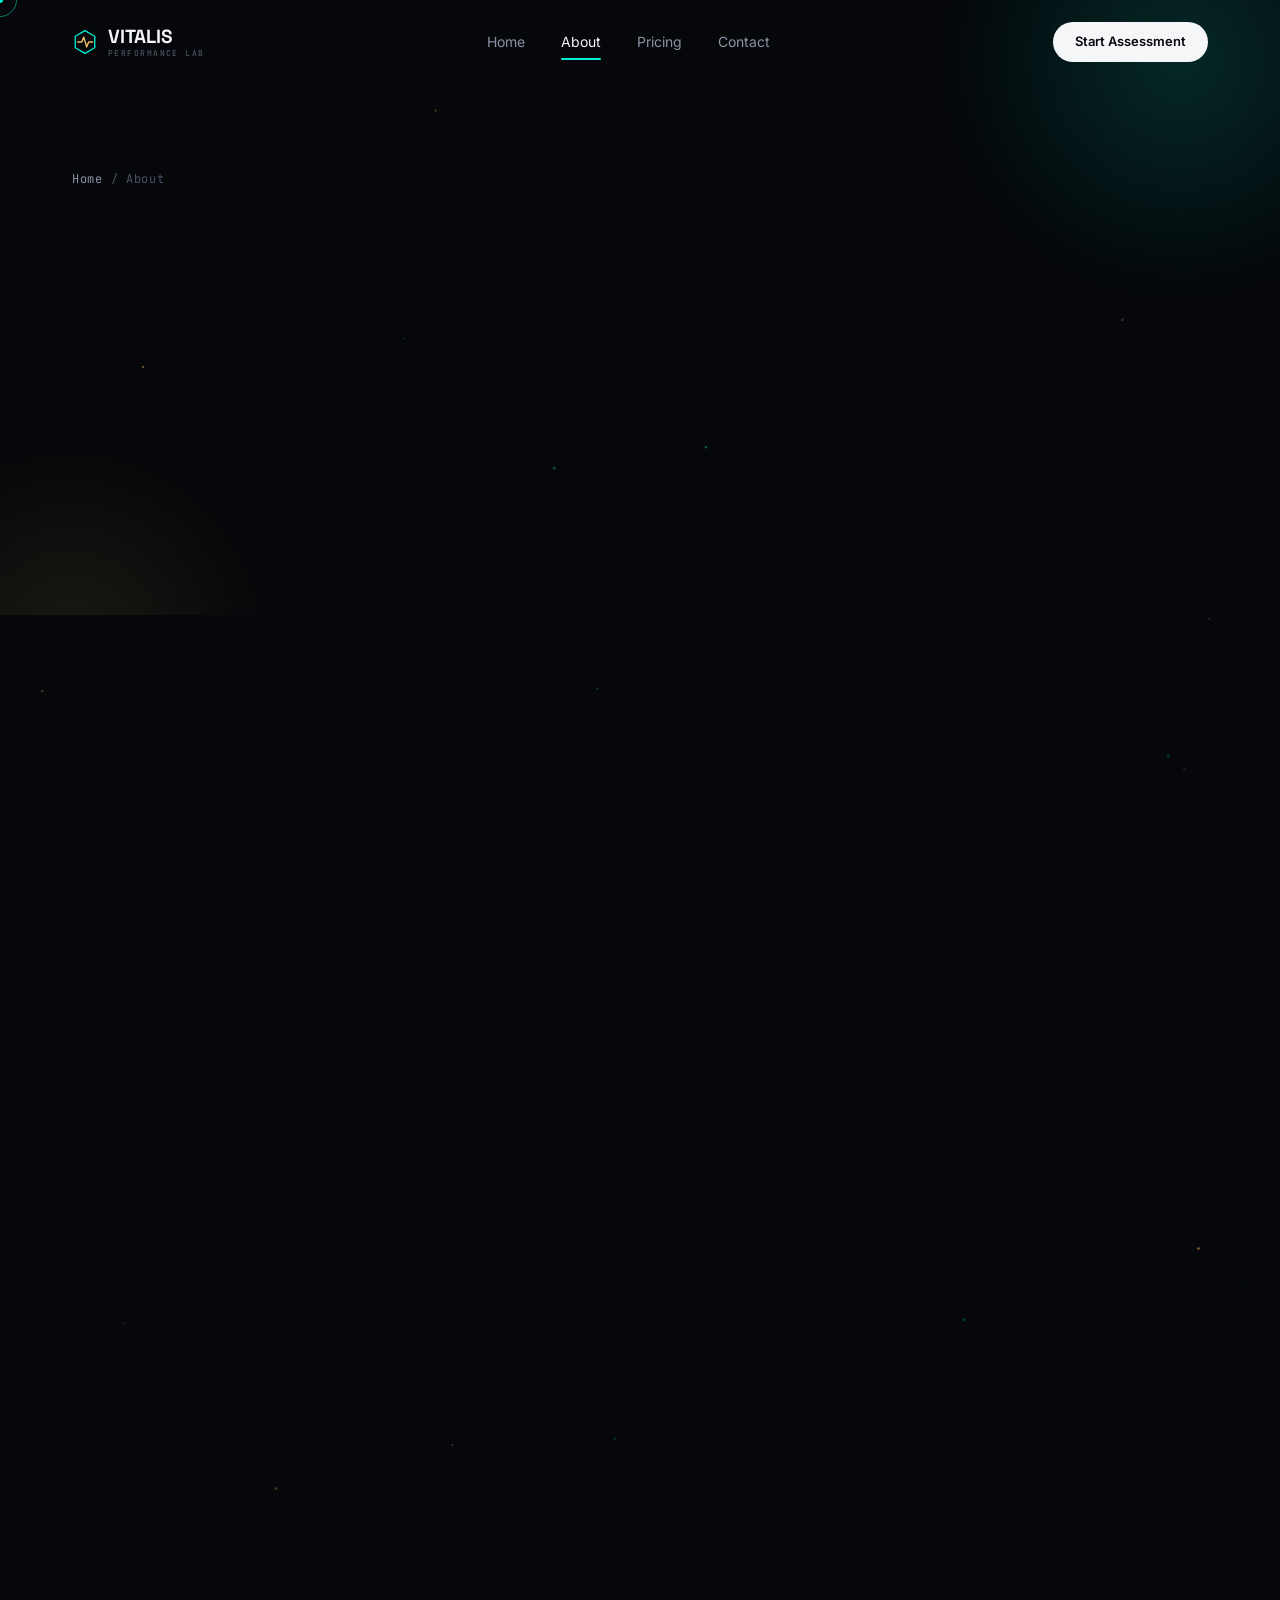
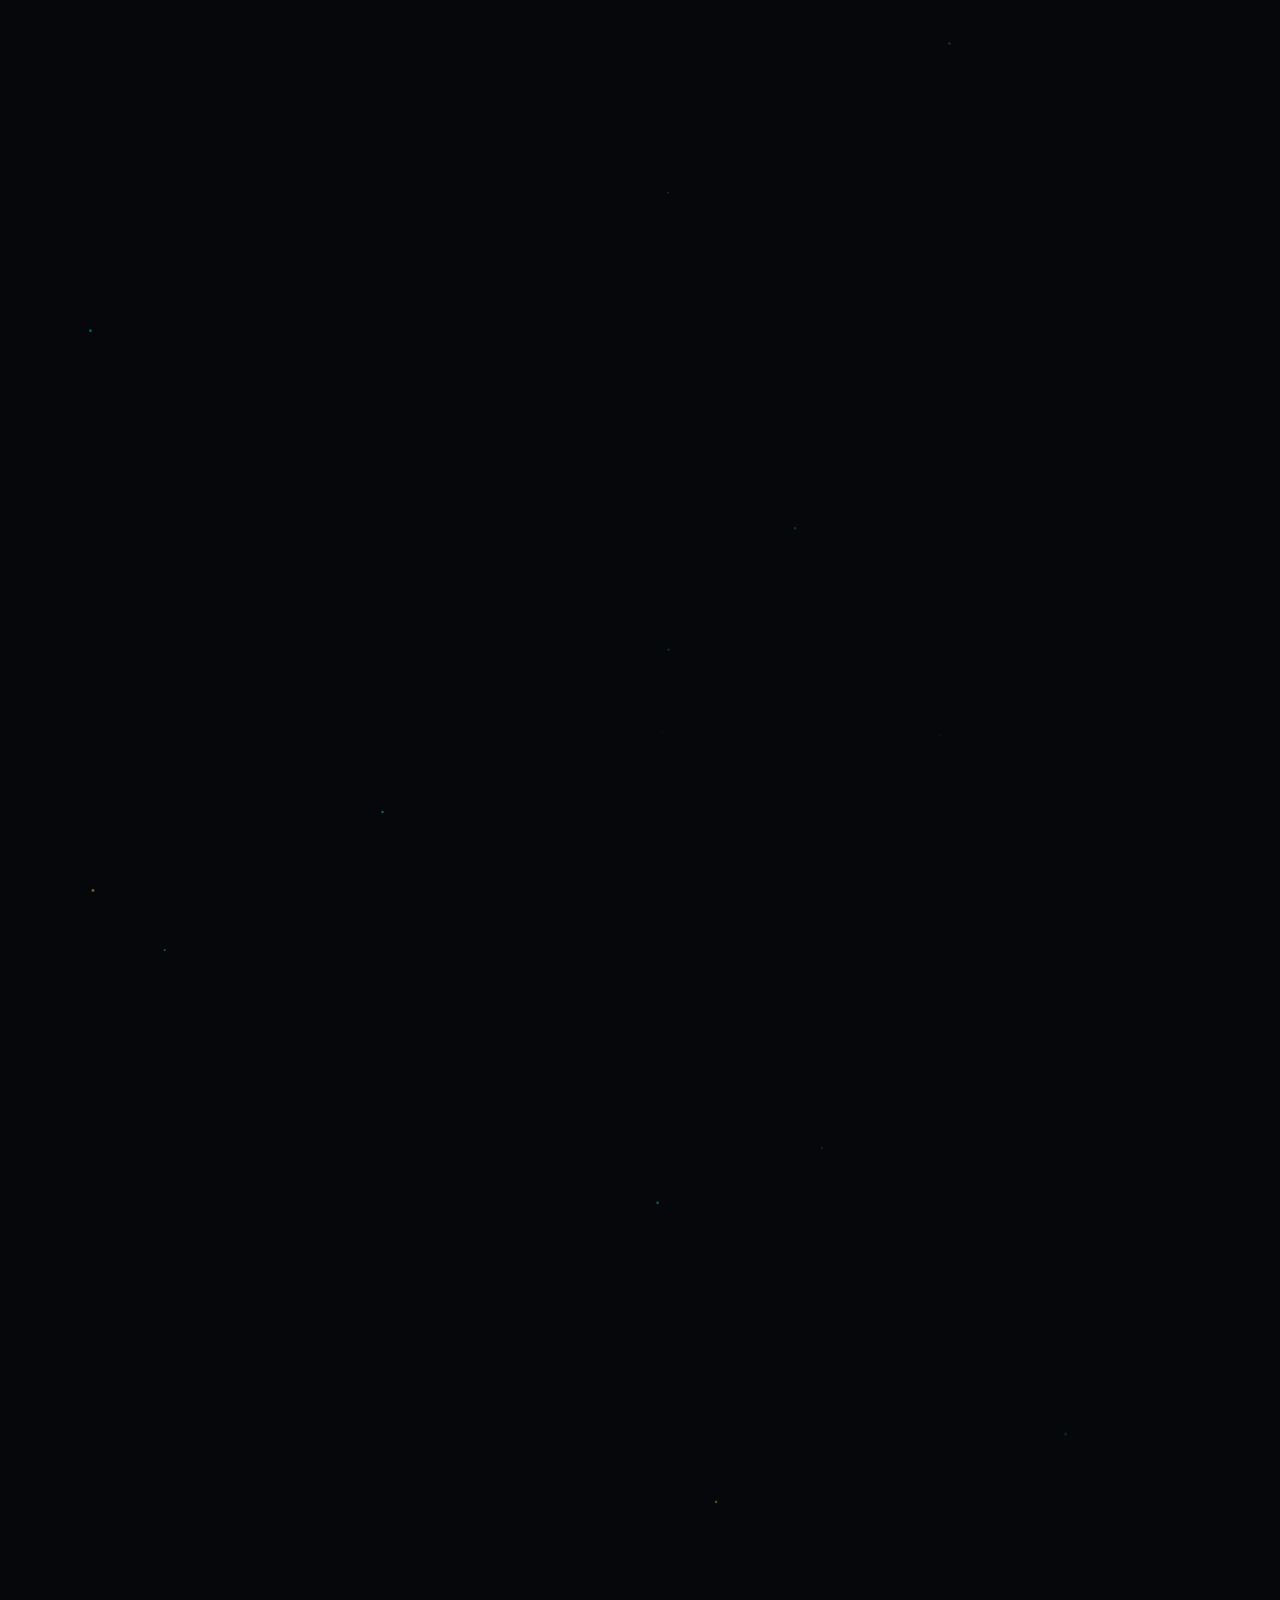
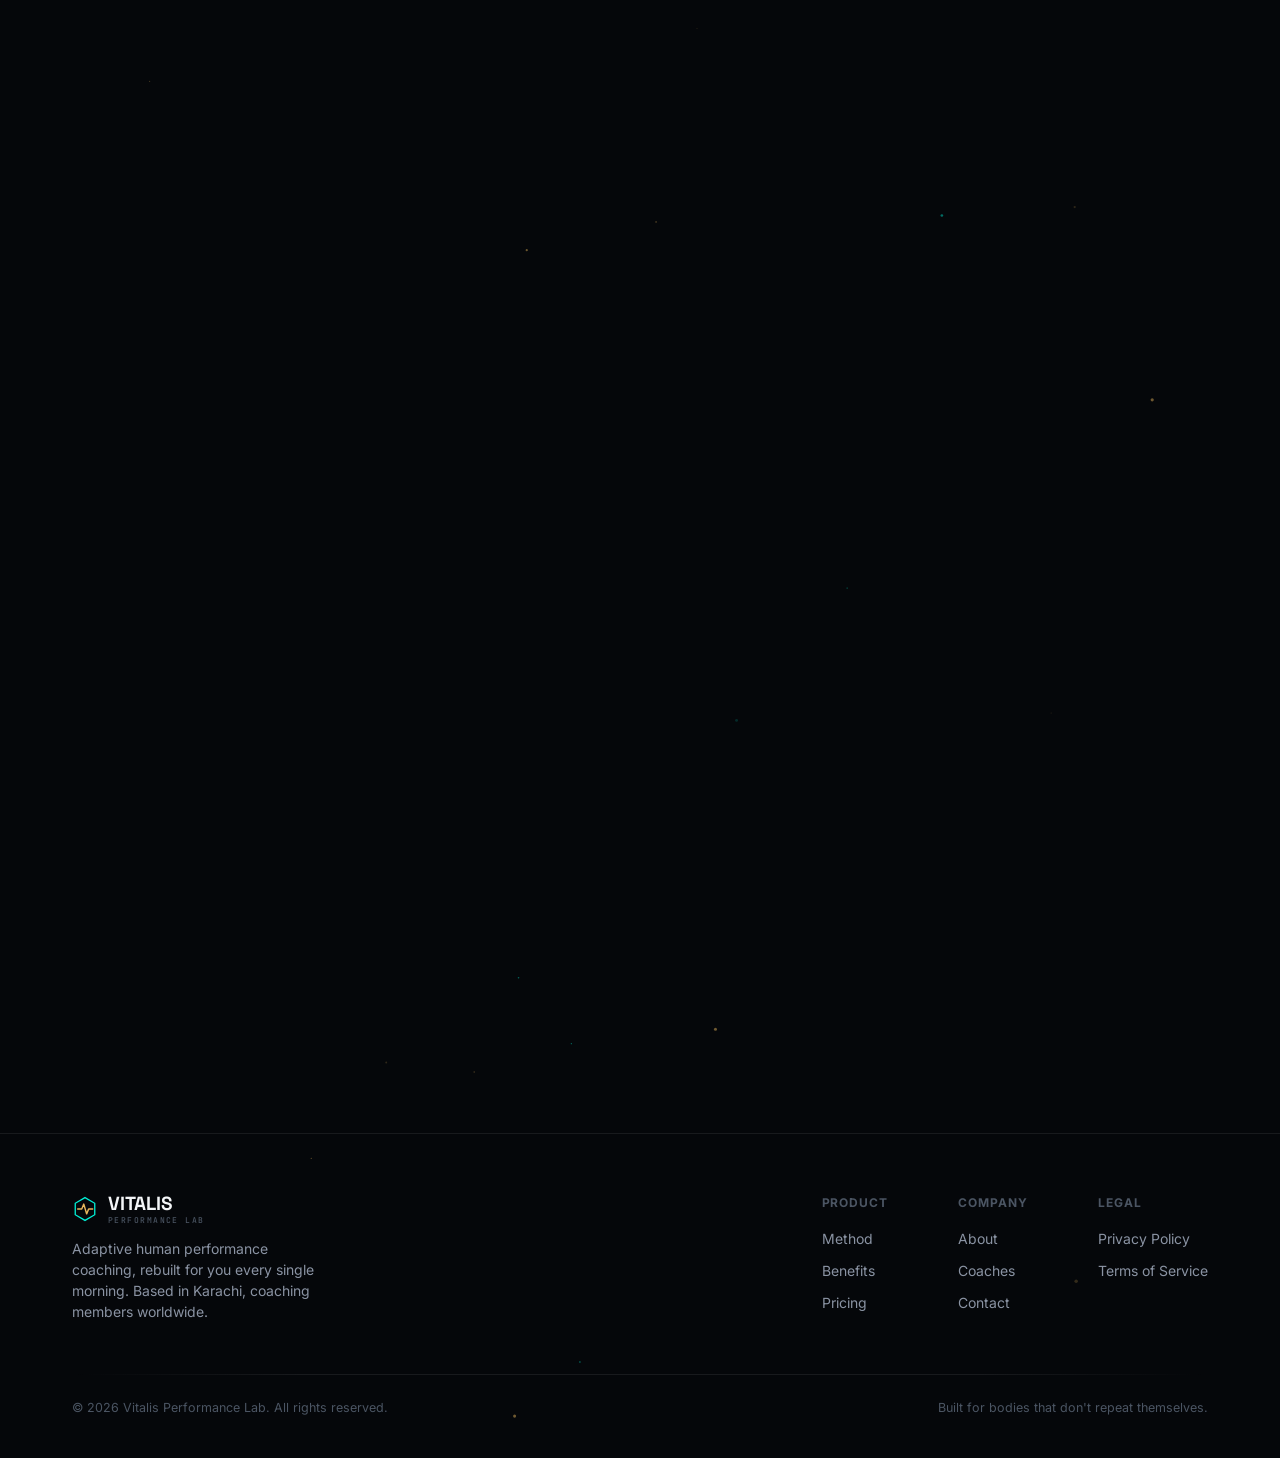
==== vitalis/about.html @ ce09ea66 "first commit" ====
<!DOCTYPE html>
<html lang="en">
<head>
<meta charset="UTF-8">
<meta name="viewport" content="width=device-width, initial-scale=1.0">
<title>About Vitalis — Our Story, Method & Coaches</title>
<meta name="description" content="Vitalis was built by athletes and engineers frustrated with static training plans. Meet the team and see how the adaptive method came to be.">
<link rel="icon" href="data:image/svg+xml,<svg xmlns=%22http://www.w3.org/2000/svg%22 viewBox=%220 0 32 32%22><path d=%22M16 2 28 9 28 23 16 30 4 23 4 9Z%22 fill=%22%2305070a%22 stroke=%22%2300f0d6%22 stroke-width=%221.6%22/><path d=%22M7 16h5l2.5-6 3.5 12 2.5-6h5%22 stroke=%22%23e8b75c%22 stroke-width=%221.8%22 fill=%22none%22 stroke-linecap=%22round%22 stroke-linejoin=%22round%22/></svg>">

<link rel="preconnect" href="https://fonts.googleapis.com">
<link href="https://fonts.googleapis.com/css2?family=Space+Grotesk:wght@400;500;600;700&family=Inter:wght@300;400;500;600;700&family=JetBrains+Mono:wght@400;500;600&display=swap" rel="stylesheet">
<link rel="stylesheet" href="css/style.css">
<script src="https://cdnjs.cloudflare.com/ajax/libs/gsap/3.12.5/gsap.min.js"></script>
<script src="https://cdnjs.cloudflare.com/ajax/libs/gsap/3.12.5/ScrollTrigger.min.js"></script>
</head>
<body>

<div id="loader"><div class="loader-ring"></div><div class="loader-text">Calibrating Vitality Core</div></div>
<div id="cursor-dot"></div>
<div id="cursor-ring"></div>
<canvas id="bg-particles"></canvas>
<div class="grid-overlay"></div>

<nav id="nav">
  <div class="wrap">
    <a href="index.html" class="logo">
      <span class="logo-mark"><svg viewBox="0 0 32 32" fill="none" xmlns="http://www.w3.org/2000/svg"><path d="M16 2 28 9 28 23 16 30 4 23 4 9Z" stroke="#00f0d6" stroke-width="1.6"/><path d="M7 16h5l2.5-6 3.5 12 2.5-6h5" stroke="#e8b75c" stroke-width="1.8" fill="none" stroke-linecap="round" stroke-linejoin="round"/></svg></span>
      <span class="logo-word">VITALIS<small>Performance Lab</small></span>
    </a>
    <div class="nav-links">
      <a href="index.html">Home</a>
      <a href="about.html">About</a>
      <a href="pricing.html">Pricing</a>
      <a href="contact.html">Contact</a>
    </div>
    <div class="nav-right">
      <a href="contact.html" class="nav-cta" data-cursor-hover>Start Assessment</a>
      <button class="nav-burger" id="nav-burger" aria-label="Open menu"><span></span><span></span><span></span></button>
    </div>
  </div>
</nav>

<div class="mobile-menu" id="mobile-menu">
  <a href="index.html">Home</a>
  <a href="about.html">About</a>
  <a href="pricing.html">Pricing</a>
  <a href="contact.html">Contact</a>
  <a href="contact.html" class="nav-cta" data-cursor-hover>Start Assessment</a>
</div>

<header class="page-header">
  <div class="wrap">
    <div class="breadcrumb"><a href="index.html">Home</a> / About</div>
    <div class="eyebrow reveal">About Vitalis</div>
    <h1 class="reveal">Built by people who got tired of guessing what their bodies needed.</h1>
    <p class="reveal">Vitalis started as a spreadsheet three athletes used to stop overtraining each other. It's now a coaching platform — but the question hasn't changed: what does this specific body need today?</p>
  </div>
</header>

<section style="padding-top:0;">
  <div class="wrap">
    <div class="stats-strip">
      <div class="stat-block glass reveal"><b>2023</b><span>Founded in Karachi</span></div>
      <div class="stat-block glass reveal"><b>6,400+</b><span>Members coached</span></div>
      <div class="stat-block glass reveal"><b>12</b><span>Certified coaches on staff</span></div>
      <div class="stat-block glass reveal"><b>18</b><span>Countries with active members</span></div>
    </div>
  </div>
</section>

<section id="story">
  <div class="wrap">
    <div class="section-head reveal">
      <div class="eyebrow">Our Story</div>
      <h2>From a shared spreadsheet to an adaptive protocol.</h2>
    </div>
    <div class="timeline">
      <div class="timeline-item reveal">
        <div class="timeline-year">2022</div>
        <div>
          <h4>The problem, up close</h4>
          <p>Co-founder and strength coach Hassan Warraich benched a client two weeks before a competition — the client's HRV had been dropping for ten straight days and no app had said a word.</p>
        </div>
      </div>
      <div class="timeline-item reveal">
        <div class="timeline-year">2023</div>
        <div>
          <h4>Vitalis is founded</h4>
          <p>Hassan teamed up with sports scientist Dr. Ayesha Farooq and engineer Omar Sheikh to turn the manual readiness checks he'd been doing by hand into software that could do it for every member, every morning.</p>
        </div>
      </div>
      <div class="timeline-item reveal">
        <div class="timeline-year">2024</div>
        <div>
          <h4>First 1,000 members</h4>
          <p>Word spread through Karachi's strength and running communities. The waitlist for 1:1 coaching hit three months before Vitalis hired its first outside coach.</p>
        </div>
      </div>
      <div class="timeline-item reveal">
        <div class="timeline-year">2025</div>
        <div>
          <h4>Weekly coach review, at scale</h4>
          <p>Every plan is still checked by a human weekly. Growth meant hiring more certified coaches, not removing them from the loop.</p>
        </div>
      </div>
      <div class="timeline-item reveal">
        <div class="timeline-year">2026</div>
        <div>
          <h4>Members in 18 countries</h4>
          <p>Vitalis now supports remote athletes, desk-bound professionals rebuilding a training habit, and competitive lifters — all on the same adaptive core.</p>
        </div>
      </div>
    </div>
  </div>
</section>

<section id="values">
  <div class="wrap">
    <div class="section-head reveal">
      <div class="eyebrow">What We Believe</div>
      <h2>Three rules that shape every feature we ship.</h2>
    </div>
    <div class="values-grid">
      <div class="value-card glass reveal">
        <div class="v-num">Rule 01</div>
        <h3>Recovery is data, not an excuse</h3>
        <p>We treat sleep, HRV, and stress as inputs to the plan — not as reasons to skip it. If your body needs a lighter day, the plan says so before you have to ask.</p>
      </div>
      <div class="value-card glass reveal">
        <div class="v-num">Rule 02</div>
        <h3>A human checks the machine</h3>
        <p>The model proposes; a certified coach reviews. No member's program runs a full month without a real person looking at the trend lines.</p>
      </div>
      <div class="value-card glass reveal">
        <div class="v-num">Rule 03</div>
        <h3>Adherence beats intensity</h3>
        <p>A hard plan you quit in week three loses to a sustainable one you're still running in month six. We optimize for the second.</p>
      </div>
    </div>
  </div>
</section>

<section id="team">
  <div class="wrap">
    <div class="section-head reveal">
      <div class="eyebrow">The Team</div>
      <h2>Coaches and scientists behind the protocol.</h2>
      <p>Every Vitalis coach is certified in strength & conditioning or sports science before they review a single member's data.</p>
    </div>
    <div class="team-grid">
      <div class="team-card glass reveal">
        <div class="team-photo"><img src="https://images.stockcake.com/public/2/1/0/2101d1bd-ce39-4e53-9272-51208474dc3e_medium/neon-gym-warrior-stockcake.jpg" alt="Hassan Warraich"></div>
        <div class="team-info"><h4>Hassan Warraich</h4><span>Co-Founder & Head of Coaching</span><p>CSCS-certified strength coach, 14 years coaching competitive lifters.</p></div>
      </div>
      <div class="team-card glass reveal">
        <div class="team-photo"><img src="https://images.stockcake.com/public/d/7/e/d7e6ae1a-e53f-4f28-8c16-f2b76e834068_medium/fit-confident-smiling-stockcake.jpg" alt="Dr. Ayesha Farooq"></div>
        <div class="team-info"><h4>Dr. Ayesha Farooq</h4><span>Co-Founder & Sports Scientist</span><p>PhD in exercise physiology; designs the recovery-scoring model.</p></div>
      </div>
      <div class="team-card glass reveal">
        <div class="team-photo"><img src="https://images.stockcake.com/public/2/1/0/2101d1bd-ce39-4e53-9272-51208474dc3e_medium/neon-gym-warrior-stockcake.jpg" alt="Omar Sheikh"></div>
        <div class="team-info"><h4>Omar Sheikh</h4><span>Co-Founder & Head of Engineering</span><p>Built the wearable-sync pipeline that powers the morning scan.</p></div>
      </div>
      <div class="team-card glass reveal">
        <div class="team-photo"><img src="https://images.stockcake.com/public/d/7/e/d7e6ae1a-e53f-4f28-8c16-f2b76e834068_medium/fit-confident-smiling-stockcake.jpg" alt="Zara Iqbal"></div>
        <div class="team-info"><h4>Zara Iqbal</h4><span>Lead Performance Coach</span><p>Oversees the weekly review queue for Performance and Elite members.</p></div>
      </div>
    </div>
  </div>
</section>

<section id="join">
  <div class="wrap">
    <div class="cta-final reveal">
      <div class="cta-inner">
        <div>
          <div class="eyebrow">Work With Us</div>
          <h2>Ready to see your own readiness score?</h2>
          <p>Take the 12-minute assessment and get your first adaptive protocol before you commit to a plan.</p>
        </div>
        <div style="display:flex;gap:16px;flex-wrap:wrap;">
          <a href="contact.html" class="btn btn-primary" data-cursor-hover>Start Your Assessment <span class="btn-arrow">→</span></a>
          <a href="pricing.html" class="btn btn-ghost" data-cursor-hover>View Pricing</a>
        </div>
      </div>
    </div>
  </div>
</section>

<footer>
  <div class="wrap">
    <div class="footer-top">
      <div class="footer-brand">
        <a href="index.html" class="logo">
          <span class="logo-mark"><svg viewBox="0 0 32 32" fill="none" xmlns="http://www.w3.org/2000/svg"><path d="M16 2 28 9 28 23 16 30 4 23 4 9Z" stroke="#00f0d6" stroke-width="1.6"/><path d="M7 16h5l2.5-6 3.5 12 2.5-6h5" stroke="#e8b75c" stroke-width="1.8" fill="none" stroke-linecap="round" stroke-linejoin="round"/></svg></span>
          <span class="logo-word">VITALIS<small>Performance Lab</small></span>
        </a>
        <p>Adaptive human performance coaching, rebuilt for you every single morning. Based in Karachi, coaching members worldwide.</p>
      </div>
      <div class="footer-cols">
        <div class="footer-col">
          <h5>Product</h5>
          <a href="index.html#solution">Method</a>
          <a href="index.html#benefits">Benefits</a>
          <a href="pricing.html">Pricing</a>
        </div>
        <div class="footer-col">
          <h5>Company</h5>
          <a href="about.html">About</a>
          <a href="about.html#team">Coaches</a>
          <a href="contact.html">Contact</a>
        </div>
        <div class="footer-col">
          <h5>Legal</h5>
          <a href="privacy-policy.html">Privacy Policy</a>
          <a href="terms.html">Terms of Service</a>
        </div>
      </div>
    </div>
    <div class="divider" style="margin-bottom:24px;"></div>
    <div class="footer-bottom">
      <span>© 2026 Vitalis Performance Lab. All rights reserved.</span>
      <span>Built for bodies that don't repeat themselves.</span>
    </div>
  </div>
</footer>

<script src="js/main.js"></script>
</body>
</html>
---- vitalis/css/style.css ----
/* ================================================================
   VITALIS — Shared Stylesheet
   Design system: Obsidian ground, cyan/gold signal, glass surfaces.
   Fonts: Space Grotesk (display), Inter (body), JetBrains Mono (data)
   ================================================================ */
:root{
  --obsidian:#05070a;
  --charcoal:#0b0f14;
  --glass:#111722;
  --glass-border:rgba(255,255,255,0.08);
  --cyan:#00f0d6;
  --cyan-dim:rgba(0,240,214,0.15);
  --gold:#e8b75c;
  --gold-dim:rgba(232,183,92,0.15);
  --white:#f4f6f8;
  --slate:#8a93a3;
  --slate-dim:#4b5563;
  --danger:#ff6b6b;

  --font-display:'Space Grotesk',sans-serif;
  --font-body:'Inter',sans-serif;
  --font-mono:'JetBrains Mono',monospace;

  --radius-lg:28px;
  --radius-md:18px;
  --radius-sm:10px;

  --ease:cubic-bezier(0.16,1,0.3,1);
}

*{margin:0;padding:0;box-sizing:border-box;}
html{scroll-behavior:smooth;}
body{
  background:var(--obsidian);
  color:var(--white);
  font-family:var(--font-body);
  overflow-x:hidden;
  cursor:none;
  line-height:1.5;
}
::selection{background:var(--cyan);color:var(--obsidian);}

@media (prefers-reduced-motion: reduce){
  *{animation-duration:0.01ms !important; transition-duration:0.01ms !important;}
}

img{max-width:100%;display:block;}
a{color:inherit;text-decoration:none;}
button{font-family:inherit;cursor:none;border:none;background:none;color:inherit;}

.wrap{max-width:1200px;margin:0 auto;padding:0 32px;}
.eyebrow{
  font-family:var(--font-mono);
  font-size:12px;letter-spacing:0.18em;text-transform:uppercase;
  color:var(--cyan);display:flex;align-items:center;gap:10px;margin-bottom:18px;
}
.eyebrow::before{content:'';width:22px;height:1px;background:var(--cyan);display:inline-block;}

h1,h2,h3{font-family:var(--font-display);font-weight:600;letter-spacing:-0.02em;}

a:focus-visible,button:focus-visible,input:focus-visible,textarea:focus-visible{
  outline:2px solid var(--cyan);outline-offset:3px;border-radius:4px;
}

/* ================================================================
   CUSTOM CURSOR
   ================================================================ */
#cursor-dot,#cursor-ring{
  position:fixed;top:0;left:0;pointer-events:none;z-index:9999;
  border-radius:50%;transform:translate(-50%,-50%);
}
#cursor-dot{width:6px;height:6px;background:var(--cyan);}
#cursor-ring{
  width:34px;height:34px;border:1px solid rgba(0,240,214,0.5);
  transition:width .2s var(--ease),height .2s var(--ease),border-color .2s var(--ease),background .2s var(--ease);
}
#cursor-ring.active{
  width:56px;height:56px;background:rgba(0,240,214,0.08);border-color:var(--cyan);
}
@media (max-width:900px){ #cursor-dot,#cursor-ring{display:none;} body{cursor:auto;} button,a{cursor:pointer;} }

/* ================================================================
   LOADER
   ================================================================ */
#loader{
  position:fixed;inset:0;background:var(--obsidian);z-index:10000;
  display:flex;flex-direction:column;align-items:center;justify-content:center;gap:22px;
  transition:opacity .8s var(--ease),visibility .8s var(--ease);
}
#loader.hidden{opacity:0;visibility:hidden;}
.loader-ring{
  width:56px;height:56px;border-radius:50%;
  border:2px solid rgba(0,240,214,0.15);border-top-color:var(--cyan);
  animation:spin 1s linear infinite;
}
@keyframes spin{to{transform:rotate(360deg);}}
.loader-text{font-family:var(--font-mono);font-size:12px;letter-spacing:0.2em;color:var(--slate);text-transform:uppercase;}

/* ================================================================
   AMBIENT BACKGROUND
   ================================================================ */
#bg-particles{position:fixed;inset:0;z-index:0;pointer-events:none;}
.grid-overlay{
  position:fixed;inset:0;z-index:0;pointer-events:none;opacity:0.35;
  background-image:
    linear-gradient(rgba(255,255,255,0.025) 1px,transparent 1px),
    linear-gradient(90deg,rgba(255,255,255,0.025) 1px,transparent 1px);
  background-size:64px 64px;
  mask-image:radial-gradient(ellipse 80% 60% at 50% 0%, black 40%, transparent 100%);
}

/* ================================================================
   BRAND MARK / LOGO
   ================================================================ */
.logo{display:flex;align-items:center;gap:10px;font-family:var(--font-display);font-weight:700;font-size:19px;letter-spacing:-0.01em;}
.logo-mark{width:26px;height:26px;flex-shrink:0;}
.logo-mark svg{width:100%;height:100%;display:block;}
.logo-word{display:flex;flex-direction:column;line-height:1;}
.logo-word small{font-family:var(--font-mono);font-size:8px;letter-spacing:0.18em;color:var(--slate-dim);text-transform:uppercase;margin-top:3px;font-weight:500;}

/* ================================================================
   NAVIGATION
   ================================================================ */
nav{
  position:fixed;top:0;left:0;right:0;z-index:100;
  padding:22px 0;transition:background .4s var(--ease),padding .4s var(--ease),border-color .4s var(--ease);
  border-bottom:1px solid transparent;
}
nav.scrolled{
  background:rgba(5,7,10,0.75);backdrop-filter:blur(16px);-webkit-backdrop-filter:blur(16px);
  padding:14px 0;border-color:var(--glass-border);
}
nav .wrap{display:flex;align-items:center;justify-content:space-between;}
.nav-links{display:flex;gap:36px;font-size:14px;color:var(--slate);}
.nav-links a{transition:color .25s;position:relative;}
.nav-links a:hover,.nav-links a.active{color:var(--white);}
.nav-links a.active::after{content:'';position:absolute;left:0;right:0;bottom:-8px;height:2px;background:var(--cyan);border-radius:2px;}
.nav-cta{
  padding:10px 22px;border-radius:100px;background:var(--white);color:var(--obsidian);
  font-size:13px;font-weight:600;transition:transform .25s var(--ease),box-shadow .25s var(--ease);
  display:inline-block;
}
.nav-cta:hover{transform:translateY(-2px);box-shadow:0 8px 24px rgba(0,240,214,0.25);}
.nav-right{display:flex;align-items:center;gap:22px;}

.nav-burger{display:none;width:38px;height:38px;border-radius:10px;background:rgba(255,255,255,0.04);border:1px solid var(--glass-border);align-items:center;justify-content:center;flex-direction:column;gap:4px;cursor:pointer;}
.nav-burger span{width:16px;height:1.5px;background:var(--white);border-radius:2px;transition:transform .3s var(--ease),opacity .3s var(--ease);}
.nav-burger.open span:nth-child(1){transform:translateY(5.5px) rotate(45deg);}
.nav-burger.open span:nth-child(2){opacity:0;}
.nav-burger.open span:nth-child(3){transform:translateY(-5.5px) rotate(-45deg);}

.mobile-menu{
  position:fixed;inset:0;z-index:99;background:rgba(5,7,10,0.98);backdrop-filter:blur(20px);
  display:flex;flex-direction:column;align-items:center;justify-content:center;gap:30px;
  opacity:0;visibility:hidden;transform:translateY(-12px);
  transition:opacity .35s var(--ease),visibility .35s var(--ease),transform .35s var(--ease);
}
.mobile-menu.open{opacity:1;visibility:visible;transform:translateY(0);}
.mobile-menu a{font-family:var(--font-display);font-size:26px;font-weight:600;color:var(--white);}
.mobile-menu .nav-cta{margin-top:10px;}

@media (max-width:860px){
  .nav-links{display:none;}
  .nav-right .nav-cta{display:none;}
  .nav-burger{display:flex;}
}

/* ================================================================
   BUTTONS
   ================================================================ */
.btn{
  display:inline-flex;align-items:center;gap:10px;padding:16px 30px;border-radius:100px;
  font-size:15px;font-weight:600;transition:transform .3s var(--ease),box-shadow .3s var(--ease),background .3s var(--ease);
  position:relative;overflow:hidden;
}
.btn-primary{background:var(--cyan);color:var(--obsidian);}
.btn-primary:hover{transform:translateY(-3px);box-shadow:0 12px 34px rgba(0,240,214,0.35);}
.btn-ghost{background:rgba(255,255,255,0.04);border:1px solid var(--glass-border);color:var(--white);}
.btn-ghost:hover{background:rgba(255,255,255,0.08);transform:translateY(-3px);}
.btn-arrow{transition:transform .3s var(--ease);}
.btn:hover .btn-arrow{transform:translateX(4px);}

/* ================================================================
   GLASS CARD
   ================================================================ */
.glass{
  background:linear-gradient(160deg,rgba(255,255,255,0.05),rgba(255,255,255,0.015));
  border:1px solid var(--glass-border);
  border-radius:var(--radius-md);
  backdrop-filter:blur(20px);-webkit-backdrop-filter:blur(20px);
  box-shadow:0 1px 0 rgba(255,255,255,0.06) inset, 0 20px 50px -20px rgba(0,0,0,0.6);
}

/* ================================================================
   HERO (home)
   ================================================================ */
.hero{
  position:relative;min-height:100vh;display:flex;align-items:center;
  padding-top:120px;padding-bottom:80px;z-index:1;
}
#hero-canvas{position:absolute;top:0;right:0;width:100%;height:100%;z-index:0;pointer-events:none;}
.hero .wrap{position:relative;z-index:2;display:grid;grid-template-columns:1.1fr 0.9fr;gap:40px;align-items:center;}
.hero-headline{font-size:clamp(40px,5.6vw,74px);line-height:1.02;margin-bottom:26px;}
.hero-headline .grad{
  background:linear-gradient(100deg,var(--cyan),var(--gold) 90%);
  -webkit-background-clip:text;background-clip:text;color:transparent;
}
.hero-sub{font-size:18px;color:var(--slate);max-width:480px;margin-bottom:38px;font-weight:400;}
.hero-actions{display:flex;gap:16px;align-items:center;margin-bottom:56px;flex-wrap:wrap;}
.hero-stats{display:flex;gap:40px;flex-wrap:wrap;}
.hero-stat b{display:block;font-family:var(--font-mono);font-size:26px;color:var(--white);font-weight:600;}
.hero-stat span{font-size:12px;color:var(--slate-dim);text-transform:uppercase;letter-spacing:0.08em;}

.hero-visual{position:relative;height:560px;display:flex;align-items:center;justify-content:center;}
.orb-mount{position:absolute;inset:0;}
.readiness-card{
  position:absolute;bottom:10px;left:-10px;padding:18px 20px;width:210px;
  animation:float 6s ease-in-out infinite;
}
.readiness-card .rc-top{display:flex;justify-content:space-between;align-items:center;margin-bottom:10px;}
.readiness-card .rc-label{font-size:11px;color:var(--slate);text-transform:uppercase;letter-spacing:0.06em;}
.readiness-card .rc-dot{width:7px;height:7px;border-radius:50%;background:var(--cyan);box-shadow:0 0 10px var(--cyan);animation:pulse 2s ease-in-out infinite;}
.readiness-card .rc-value{font-family:var(--font-mono);font-size:30px;font-weight:600;color:var(--cyan);}
.readiness-card .rc-bar{height:4px;border-radius:4px;background:rgba(255,255,255,0.08);margin-top:12px;overflow:hidden;}
.readiness-card .rc-bar-fill{height:100%;width:87%;background:linear-gradient(90deg,var(--cyan),var(--gold));border-radius:4px;}
.floating-badge{
  position:absolute;top:24px;right:0;padding:12px 18px;display:flex;align-items:center;gap:10px;
  animation:float 7s ease-in-out infinite 1s;
}
.floating-badge span{font-family:var(--font-mono);font-size:12px;color:var(--gold);}
@keyframes float{0%,100%{transform:translateY(0);}50%{transform:translateY(-14px);}}
@keyframes pulse{0%,100%{opacity:1;}50%{opacity:0.3;}}

/* ================================================================
   INNER PAGE HEADER (about / pricing / contact / legal)
   ================================================================ */
.page-header{position:relative;padding:170px 0 90px;z-index:1;overflow:hidden;}
.page-header::before{
  content:'';position:absolute;top:-200px;right:-160px;width:520px;height:520px;border-radius:50%;
  background:radial-gradient(circle,rgba(0,240,214,0.14),transparent 65%);pointer-events:none;
}
.page-header::after{
  content:'';position:absolute;bottom:-260px;left:-160px;width:460px;height:460px;border-radius:50%;
  background:radial-gradient(circle,rgba(232,183,92,0.1),transparent 65%);pointer-events:none;
}
.page-header .wrap{position:relative;z-index:2;}
.page-header h1{font-size:clamp(34px,4.6vw,58px);line-height:1.06;max-width:820px;}
.page-header p{font-size:17px;color:var(--slate);max-width:560px;margin-top:18px;}
.breadcrumb{font-family:var(--font-mono);font-size:12px;color:var(--slate-dim);letter-spacing:0.06em;margin-bottom:22px;}
.breadcrumb a{color:var(--slate);}
.breadcrumb a:hover{color:var(--cyan);}

/* ================================================================
   SECTION SCAFFOLDING
   ================================================================ */
section{position:relative;padding:130px 0;z-index:1;}
.section-head{max-width:640px;margin-bottom:70px;}
.section-head h2{font-size:clamp(30px,3.6vw,46px);line-height:1.1;}
.section-head p{color:var(--slate);font-size:17px;margin-top:16px;max-width:520px;}
.divider{height:1px;background:linear-gradient(90deg,transparent,var(--glass-border) 20%,var(--glass-border) 80%,transparent);}

/* ================================================================
   PROBLEM SECTION
   ================================================================ */
.problem-grid{display:grid;grid-template-columns:repeat(3,1fr);gap:24px;}
.problem-card{padding:34px 28px;transition:transform .4s var(--ease),border-color .4s;}
.problem-card:hover{transform:translateY(-8px);border-color:rgba(255,107,107,0.3);}
.problem-icon{
  width:46px;height:46px;border-radius:12px;background:rgba(255,107,107,0.1);
  display:flex;align-items:center;justify-content:center;margin-bottom:22px;
}
.problem-card h3{font-size:19px;margin-bottom:10px;font-weight:600;}
.problem-card p{color:var(--slate);font-size:14.5px;}

/* ================================================================
   SOLUTION SECTION
   ================================================================ */
.solution{display:grid;grid-template-columns:1fr 1fr;gap:70px;align-items:center;}
.solution-media{position:relative;border-radius:var(--radius-lg);overflow:hidden;height:560px;}
.solution-media img{width:100%;height:100%;object-fit:cover;filter:saturate(1.1) contrast(1.05);}
.solution-media::after{
  content:'';position:absolute;inset:0;
  background:linear-gradient(180deg,rgba(5,7,10,0) 40%,rgba(5,7,10,0.9) 100%),
             linear-gradient(100deg,rgba(0,240,214,0.12),transparent 50%);
}
.media-stat{position:absolute;padding:16px 18px;z-index:2;}
.media-stat.ms-1{top:26px;left:26px;animation:float 6s ease-in-out infinite;}
.media-stat.ms-2{bottom:26px;right:26px;width:170px;animation:float 6.5s ease-in-out infinite 0.6s;}
.media-stat .rc-value{font-family:var(--font-mono);font-size:22px;color:var(--gold);font-weight:600;}
.media-stat .rc-label{font-size:10.5px;color:var(--slate);text-transform:uppercase;letter-spacing:0.06em;}

.protocol-step{display:flex;gap:20px;padding:24px 0;border-top:1px solid var(--glass-border);}
.protocol-step:last-child{border-bottom:1px solid var(--glass-border);}
.protocol-num{font-family:var(--font-mono);font-size:13px;color:var(--cyan);padding-top:3px;min-width:32px;}
.protocol-step h4{font-size:17px;margin-bottom:6px;font-weight:600;}
.protocol-step p{color:var(--slate);font-size:14.5px;max-width:400px;}

/* ================================================================
   BENEFITS
   ================================================================ */
.benefits-grid{display:grid;grid-template-columns:repeat(4,1fr);gap:22px;}
.benefit-card{padding:30px 24px;transition:transform .4s var(--ease),background .4s;}
.benefit-card:hover{transform:translateY(-6px);background:linear-gradient(160deg,rgba(0,240,214,0.08),rgba(255,255,255,0.015));}
.benefit-icon{
  width:44px;height:44px;border-radius:12px;
  background:linear-gradient(135deg,var(--cyan-dim),var(--gold-dim));
  display:flex;align-items:center;justify-content:center;margin-bottom:20px;
}
.benefit-card h3{font-size:16.5px;margin-bottom:8px;font-weight:600;}
.benefit-card p{color:var(--slate);font-size:13.5px;}

/* ================================================================
   TESTIMONIALS (auto-scroll marquee)
   ================================================================ */
.testimonials-track-wrap{overflow:hidden;position:relative;-webkit-mask-image:linear-gradient(90deg,transparent,black 8%,black 92%,transparent);mask-image:linear-gradient(90deg,transparent,black 8%,black 92%,transparent);}
.testimonials-track{display:flex;gap:22px;width:max-content;animation:marquee 38s linear infinite;}
.testimonials-track:hover{animation-play-state:paused;}
@keyframes marquee{from{transform:translateX(0);}to{transform:translateX(-50%);}}
.t-card{width:360px;padding:28px;flex-shrink:0;}
.t-stars{color:var(--gold);font-size:13px;letter-spacing:2px;margin-bottom:16px;}
.t-quote{font-size:15px;color:var(--white);line-height:1.6;margin-bottom:22px;}
.t-person{display:flex;align-items:center;gap:12px;}
.t-avatar{width:42px;height:42px;border-radius:50%;object-fit:cover;border:1px solid var(--glass-border);}
.t-person b{display:block;font-size:14px;font-weight:600;}
.t-person span{font-size:12px;color:var(--slate);}

/* ================================================================
   STATS STRIP (about)
   ================================================================ */
.stats-strip{display:grid;grid-template-columns:repeat(4,1fr);gap:24px;}
.stat-block{padding:32px 26px;text-align:left;}
.stat-block b{display:block;font-family:var(--font-mono);font-size:34px;color:var(--cyan);font-weight:600;margin-bottom:6px;}
.stat-block span{font-size:13px;color:var(--slate);}

/* ================================================================
   TIMELINE (about — origin story)
   ================================================================ */
.timeline{max-width:760px;}
.timeline-item{display:grid;grid-template-columns:110px 1fr;gap:26px;padding:28px 0;border-top:1px solid var(--glass-border);}
.timeline-item:last-child{border-bottom:1px solid var(--glass-border);}
.timeline-year{font-family:var(--font-mono);font-size:14px;color:var(--gold);padding-top:2px;}
.timeline-item h4{font-size:17px;margin-bottom:6px;font-weight:600;}
.timeline-item p{color:var(--slate);font-size:14.5px;max-width:480px;}

/* ================================================================
   VALUES GRID (about)
   ================================================================ */
.values-grid{display:grid;grid-template-columns:repeat(3,1fr);gap:24px;}
.value-card{padding:32px 28px;}
.value-card .v-num{font-family:var(--font-mono);font-size:12px;color:var(--slate-dim);margin-bottom:18px;letter-spacing:0.08em;}
.value-card h3{font-size:18px;margin-bottom:10px;font-weight:600;}
.value-card p{color:var(--slate);font-size:14.5px;}

/* ================================================================
   TEAM GRID (about)
   ================================================================ */
.team-grid{display:grid;grid-template-columns:repeat(4,1fr);gap:22px;}
.team-card{overflow:hidden;}
.team-photo{height:230px;overflow:hidden;position:relative;}
.team-photo img{width:100%;height:100%;object-fit:cover;filter:grayscale(0.35) contrast(1.05);transition:filter .4s var(--ease),transform .5s var(--ease);}
.team-card:hover .team-photo img{filter:grayscale(0);transform:scale(1.04);}
.team-info{padding:18px 20px 22px;}
.team-info h4{font-size:15.5px;font-weight:600;margin-bottom:2px;}
.team-info span{display:block;font-size:12px;color:var(--cyan);font-family:var(--font-mono);margin-bottom:10px;}
.team-info p{font-size:13px;color:var(--slate);}

/* ================================================================
   PRICING
   ================================================================ */
.pricing-grid{display:grid;grid-template-columns:repeat(3,1fr);gap:24px;perspective:1200px;}
.price-card{padding:38px 32px;position:relative;transition:transform .1s linear,border-color .3s;transform-style:preserve-3d;}
.price-card.featured{border-color:rgba(0,240,214,0.4);background:linear-gradient(160deg,rgba(0,240,214,0.08),rgba(255,255,255,0.02));}
.price-badge{position:absolute;top:-13px;left:32px;background:var(--cyan);color:var(--obsidian);font-size:11px;font-weight:700;padding:5px 14px;border-radius:100px;letter-spacing:0.04em;}
.price-tier{font-size:14px;color:var(--slate);text-transform:uppercase;letter-spacing:0.08em;margin-bottom:18px;}
.price-amount{font-family:var(--font-display);font-size:44px;font-weight:700;margin-bottom:4px;}
.price-amount span{font-size:15px;color:var(--slate);font-weight:400;font-family:var(--font-body);}
.price-desc{color:var(--slate);font-size:14px;margin-bottom:30px;}
.price-features{list-style:none;margin-bottom:34px;}
.price-features li{display:flex;align-items:center;gap:10px;font-size:14px;padding:9px 0;color:var(--white);border-top:1px solid rgba(255,255,255,0.05);}
.price-features li:first-child{border-top:none;}
.price-features li svg{flex-shrink:0;}
.price-cta{display:block;text-align:center;width:100%;padding:14px;border-radius:100px;font-weight:600;font-size:14px;}
.price-cta.solid{background:var(--cyan);color:var(--obsidian);}
.price-cta.outline{background:transparent;border:1px solid var(--glass-border);color:var(--white);}

.compare-table{width:100%;border-collapse:collapse;margin-top:20px;}
.compare-table th,.compare-table td{padding:16px 18px;text-align:left;font-size:14px;border-top:1px solid var(--glass-border);}
.compare-table thead th{color:var(--slate);font-weight:500;text-transform:uppercase;font-size:11px;letter-spacing:0.06em;border-top:none;}
.compare-table td:not(:first-child),.compare-table th:not(:first-child){text-align:center;}
.compare-table td:first-child{color:var(--slate);}
.compare-table svg{margin:0 auto;}

/* ================================================================
   FAQ ACCORDION
   ================================================================ */
.faq-list{max-width:800px;margin:0 auto;}
.faq-item{border-bottom:1px solid var(--glass-border);}
.faq-q{display:flex;justify-content:space-between;align-items:center;padding:26px 4px;font-size:17px;font-weight:500;font-family:var(--font-display);gap:20px;}
.faq-plus{width:20px;height:20px;position:relative;flex-shrink:0;}
.faq-plus::before,.faq-plus::after{content:'';position:absolute;background:var(--cyan);border-radius:2px;top:50%;left:50%;transform:translate(-50%,-50%);}
.faq-plus::before{width:16px;height:2px;}
.faq-plus::after{width:2px;height:16px;transition:transform .3s var(--ease);}
.faq-item.open .faq-plus::after{transform:translate(-50%,-50%) rotate(90deg);}
.faq-a{max-height:0;overflow:hidden;transition:max-height .4s var(--ease);}
.faq-a p{padding:0 4px 26px;color:var(--slate);font-size:14.5px;max-width:640px;}

/* ================================================================
   CONTACT PAGE
   ================================================================ */
.contact-layout{display:grid;grid-template-columns:0.9fr 1.1fr;gap:60px;}
.contact-info-list{display:flex;flex-direction:column;gap:16px;margin-top:34px;}
.contact-info-item{padding:22px 24px;display:flex;gap:16px;align-items:flex-start;}
.contact-info-icon{width:38px;height:38px;border-radius:10px;background:var(--cyan-dim);display:flex;align-items:center;justify-content:center;flex-shrink:0;}
.contact-info-item h4{font-size:14.5px;font-weight:600;margin-bottom:4px;}
.contact-info-item p{font-size:13.5px;color:var(--slate);}
.contact-form-card{padding:40px;}
.contact-form-card h3{font-size:22px;margin-bottom:8px;}
.contact-form-card>p{color:var(--slate);font-size:14px;margin-bottom:28px;}
.form-row{display:grid;grid-template-columns:1fr 1fr;gap:14px;}

.map-embed{border-radius:var(--radius-lg);overflow:hidden;height:340px;margin-top:60px;border:1px solid var(--glass-border);filter:grayscale(0.4) invert(0.92) contrast(0.9);}
.map-embed iframe{width:100%;height:100%;border:0;}

/* ================================================================
   LEGAL PAGES
   ================================================================ */
.legal-content{max-width:760px;}
.legal-updated{font-family:var(--font-mono);font-size:12px;color:var(--slate-dim);margin-bottom:50px;}
.legal-content h2{font-size:22px;margin:46px 0 14px;}
.legal-content h2:first-child{margin-top:0;}
.legal-content h3{font-size:16.5px;margin:26px 0 10px;font-weight:600;}
.legal-content p{color:var(--slate);font-size:14.5px;margin-bottom:14px;line-height:1.75;}
.legal-content ul{color:var(--slate);font-size:14.5px;margin:0 0 14px 20px;line-height:1.8;}
.legal-content a{color:var(--cyan);text-decoration:underline;text-underline-offset:3px;}
.legal-toc{padding:26px 24px;margin-bottom:50px;}
.legal-toc h4{font-size:12px;text-transform:uppercase;letter-spacing:0.08em;color:var(--slate-dim);margin-bottom:14px;}
.legal-toc ol{list-style:none;display:flex;flex-direction:column;gap:9px;counter-reset:toc;}
.legal-toc li{counter-increment:toc;font-size:13.5px;}
.legal-toc li::before{content:counter(toc) '. ';color:var(--cyan);font-family:var(--font-mono);margin-right:2px;}
.legal-toc a{color:var(--slate);}
.legal-toc a:hover{color:var(--white);}

/* ================================================================
   FINAL CTA / LEAD FORM
   ================================================================ */
.cta-final{
  border-radius:32px;padding:80px 60px;position:relative;overflow:hidden;
  background:radial-gradient(circle at 30% 20%,rgba(0,240,214,0.12),transparent 55%),
             radial-gradient(circle at 80% 80%,rgba(232,183,92,0.1),transparent 50%),var(--charcoal);
  border:1px solid var(--glass-border);
}
.cta-inner{display:grid;grid-template-columns:1fr 1fr;gap:60px;align-items:center;position:relative;z-index:2;}
.cta-final h2{font-size:clamp(28px,3.2vw,40px);margin-bottom:16px;line-height:1.15;}
.cta-final p{color:var(--slate);font-size:15.5px;max-width:420px;}
.lead-form{display:flex;flex-direction:column;gap:14px;}
.field{position:relative;}
.field input,.field textarea,.field select{
  width:100%;padding:16px 18px;border-radius:14px;background:rgba(255,255,255,0.03);
  border:1px solid var(--glass-border);color:var(--white);font-size:14.5px;font-family:var(--font-body);
  transition:border-color .3s,background .3s;
}
.field textarea{resize:vertical;min-height:120px;}
.field input:focus,.field textarea:focus,.field select:focus{outline:none;border-color:var(--cyan);background:rgba(255,255,255,0.05);}
.field input.error,.field textarea.error{border-color:var(--danger);}
.field-error{font-size:12px;color:var(--danger);margin-top:6px;display:none;}
.field.has-error .field-error{display:block;}
.lead-form .btn{justify-content:center;margin-top:6px;}
.form-note{font-size:12px;color:var(--slate-dim);text-align:center;margin-top:4px;}
.form-success{display:none;text-align:center;padding:30px 0;}
.form-success.show{display:block;}
.form-success .check{
  width:56px;height:56px;border-radius:50%;background:var(--cyan-dim);border:1px solid var(--cyan);
  display:flex;align-items:center;justify-content:center;margin:0 auto 18px;
}

/* ================================================================
   FOOTER
   ================================================================ */
footer{padding:60px 0 40px;border-top:1px solid var(--glass-border);position:relative;z-index:1;}
.footer-top{display:flex;justify-content:space-between;align-items:flex-start;margin-bottom:50px;flex-wrap:wrap;gap:30px;}
.footer-brand p{color:var(--slate);font-size:14px;max-width:260px;margin-top:14px;}
.footer-cols{display:flex;gap:70px;flex-wrap:wrap;}
.footer-col h5{font-size:12px;text-transform:uppercase;letter-spacing:0.08em;color:var(--slate-dim);margin-bottom:16px;}
.footer-col a{display:block;font-size:14px;color:var(--slate);margin-bottom:11px;transition:color .2s;}
.footer-col a:hover{color:var(--white);}
.footer-bottom{display:flex;justify-content:space-between;color:var(--slate-dim);font-size:12.5px;flex-wrap:wrap;gap:10px;}

/* ================================================================
   SCROLL REVEAL
   ================================================================ */
.reveal{opacity:0;transform:translateY(36px);}

/* ================================================================
   RESPONSIVE
   ================================================================ */
@media (max-width:980px){
  .hero .wrap{grid-template-columns:1fr;}
  .hero-visual{height:380px;order:-1;}
  .problem-grid{grid-template-columns:1fr;}
  .benefits-grid{grid-template-columns:repeat(2,1fr);}
  .solution{grid-template-columns:1fr;}
  .solution-media{height:380px;}
  .pricing-grid{grid-template-columns:1fr;}
  .cta-inner{grid-template-columns:1fr;}
  .footer-top{flex-direction:column;}
  .stats-strip{grid-template-columns:repeat(2,1fr);}
  .values-grid{grid-template-columns:1fr;}
  .team-grid{grid-template-columns:repeat(2,1fr);}
  .contact-layout{grid-template-columns:1fr;}
  .compare-table{display:block;overflow-x:auto;}
}
@media (max-width:560px){
  .wrap{padding:0 20px;}
  section{padding:90px 0;}
  .page-header{padding:130px 0 60px;}
  .hero-stats{gap:24px;}
  .benefits-grid{grid-template-columns:1fr;}
  .cta-final{padding:50px 26px;}
  .team-grid{grid-template-columns:1fr;}
  .form-row{grid-template-columns:1fr;}
  .stats-strip{grid-template-columns:1fr;}
}
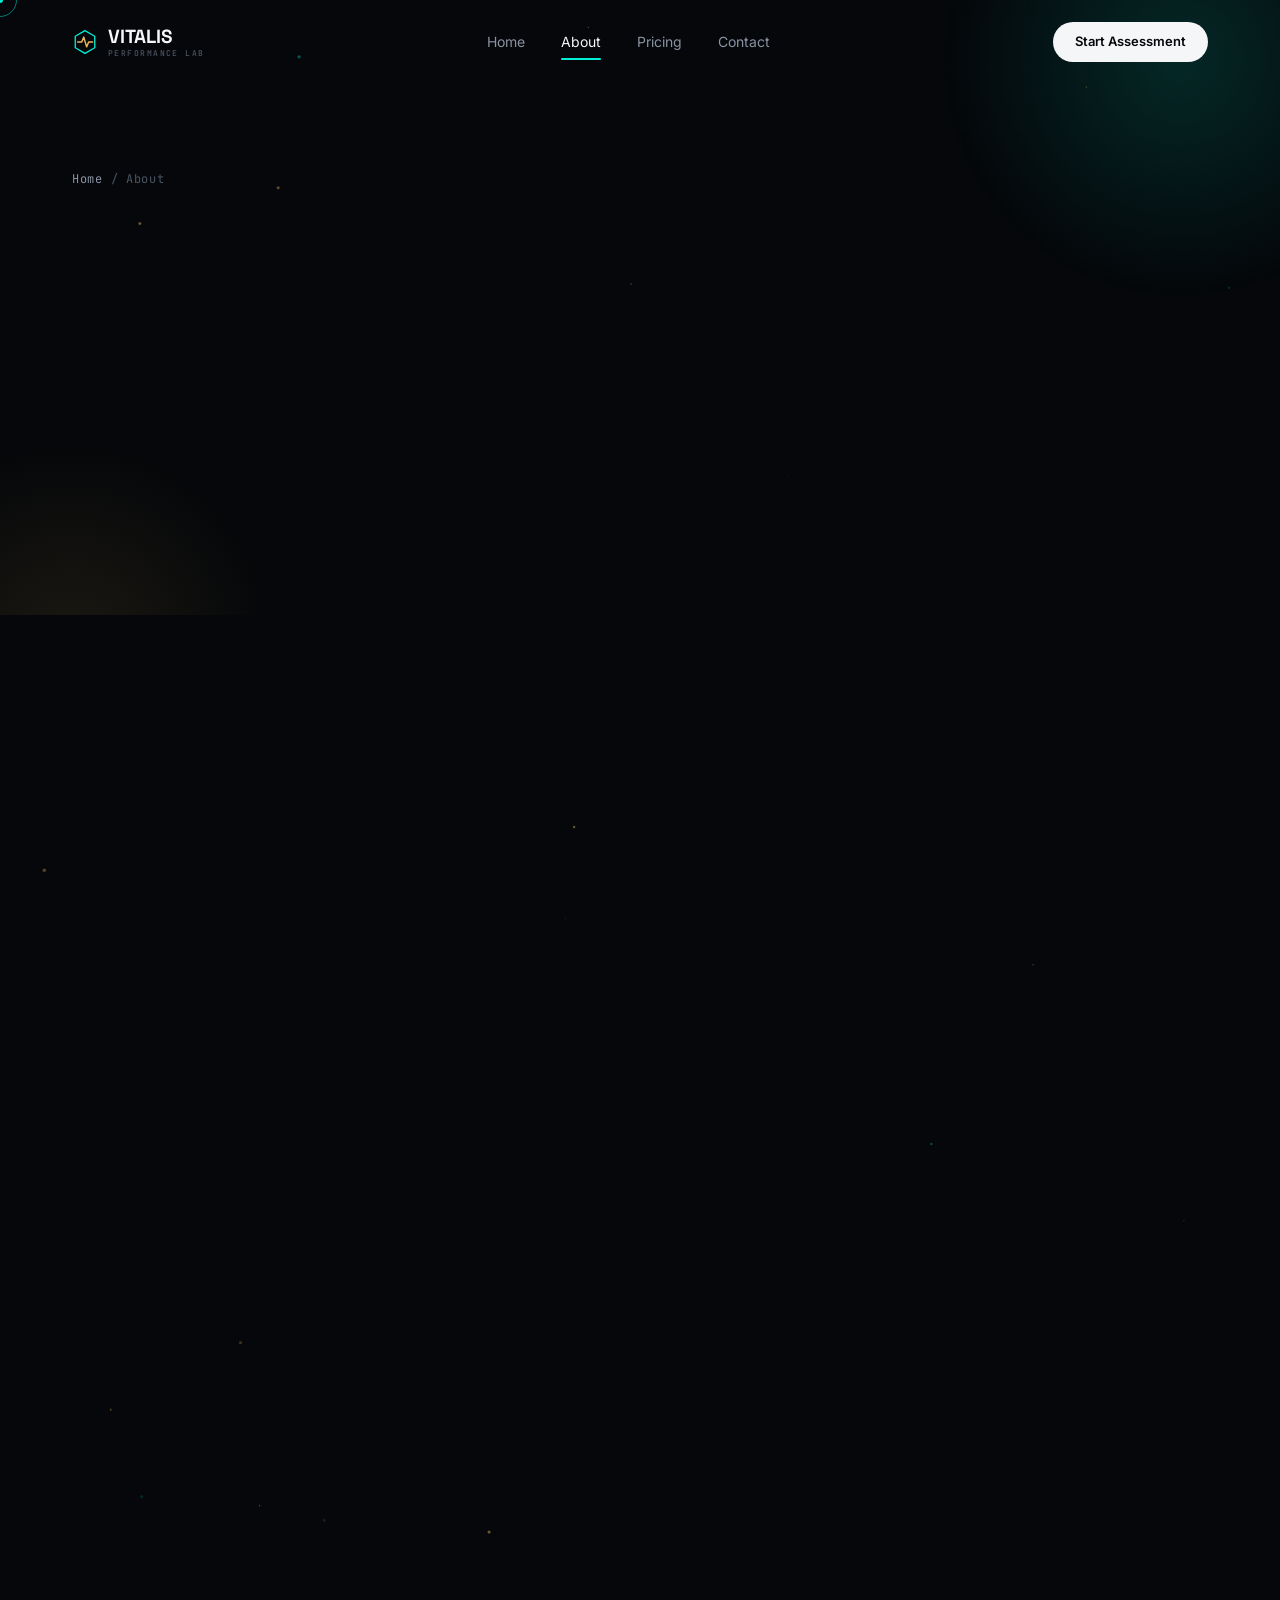
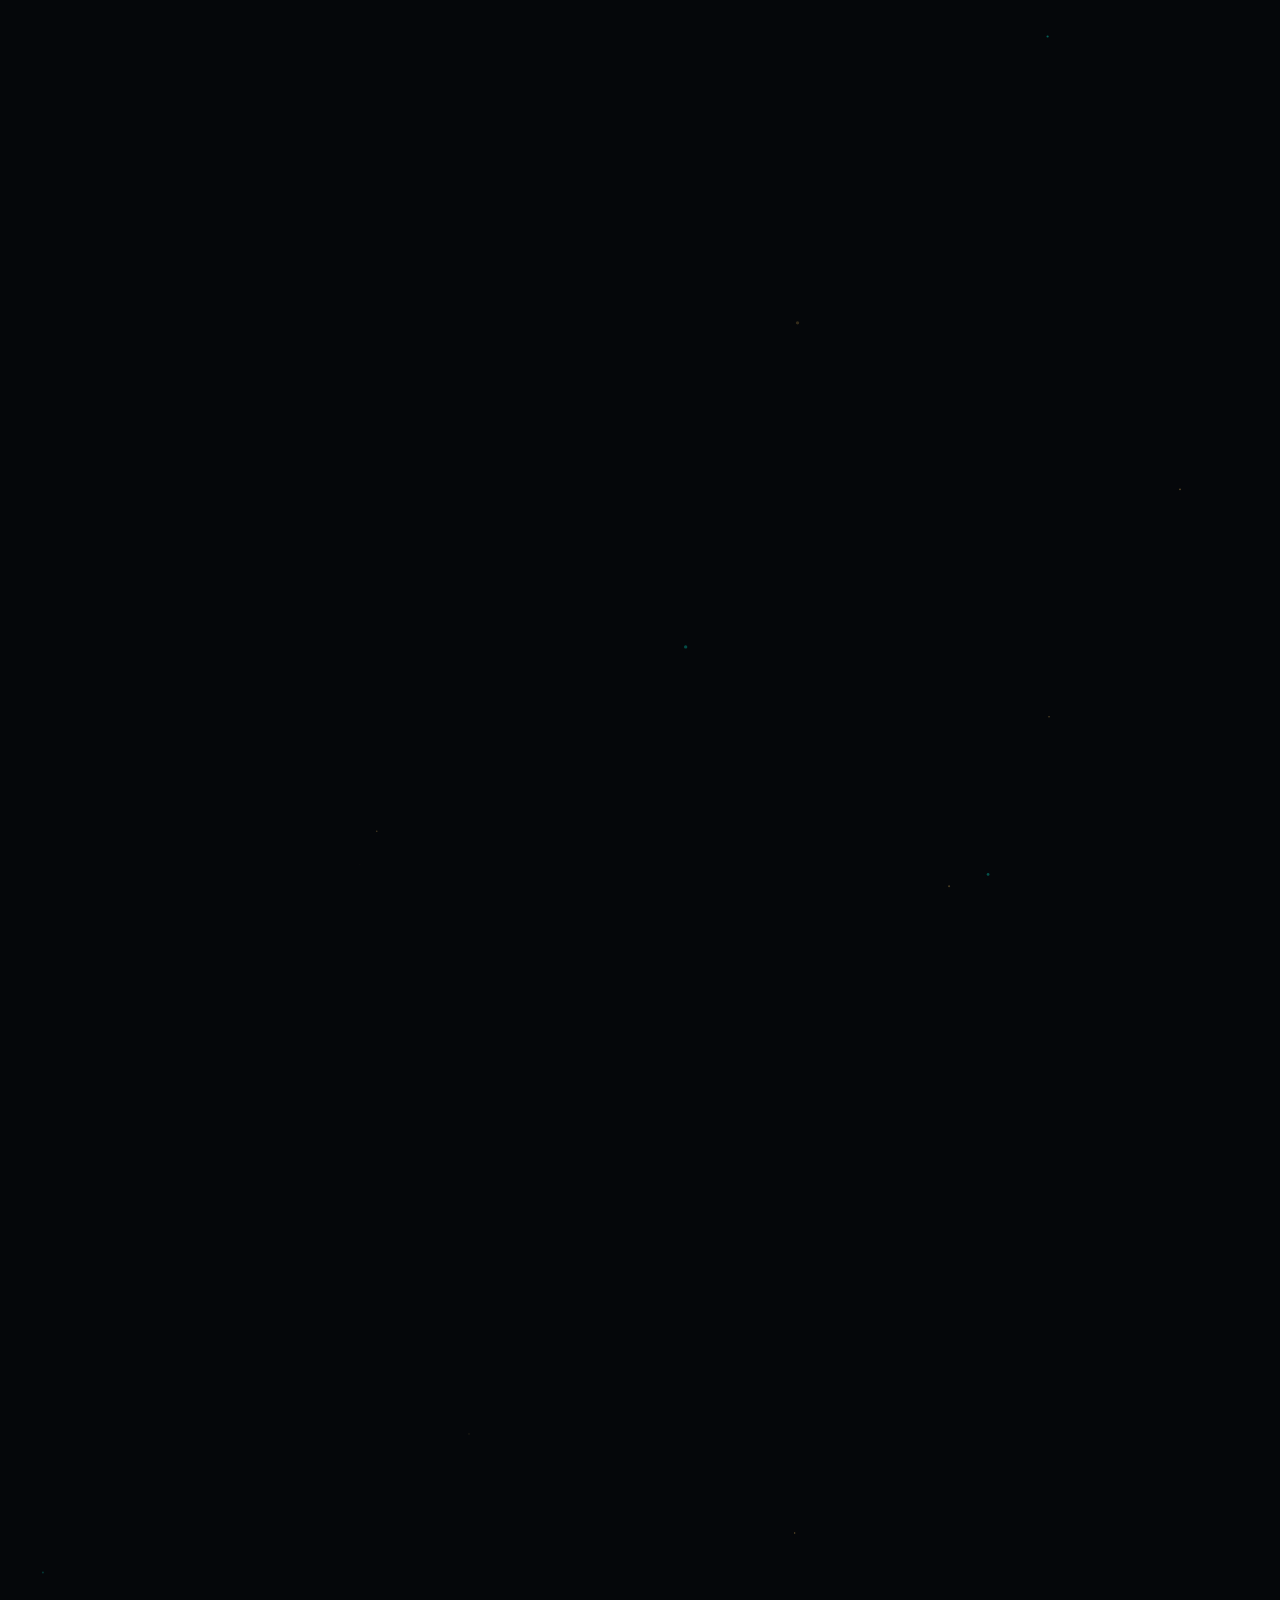
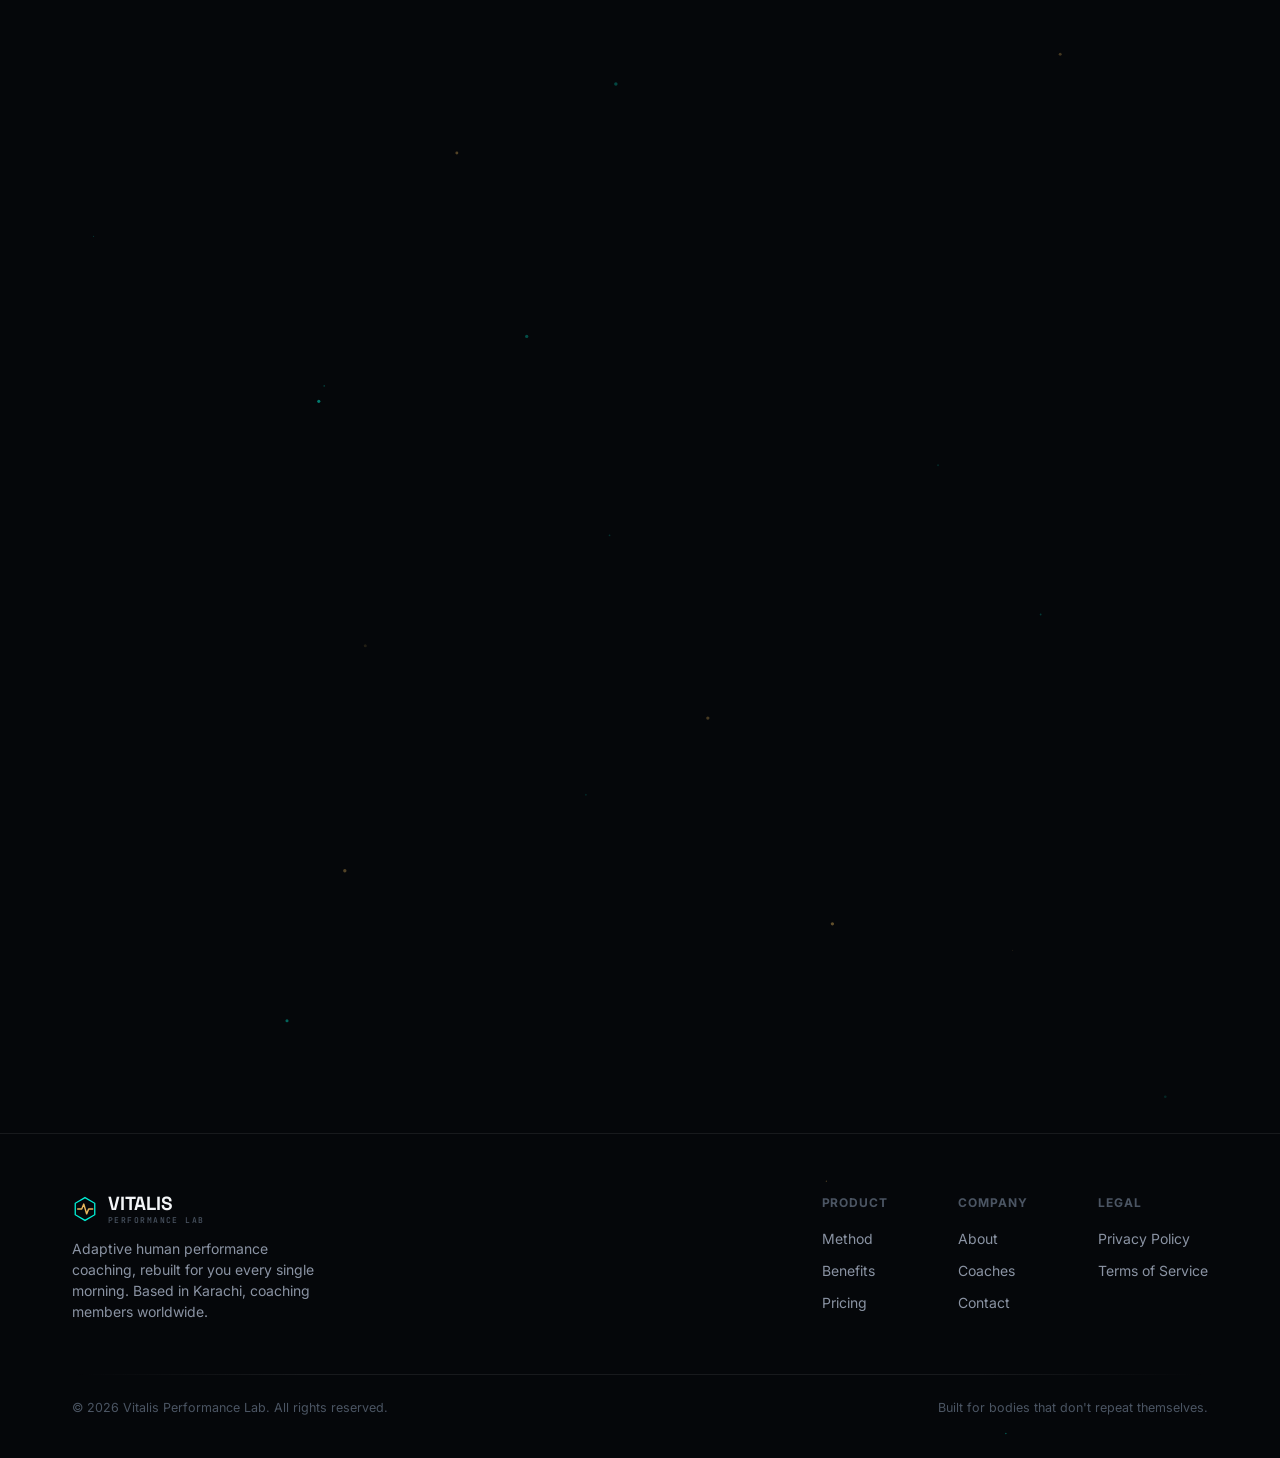
==== commit 5171f4c9: "Add external widget loader script to about.html" ====
--- a/vitalis/about.html
+++ b/vitalis/about.html
@@ -225,5 +225,6 @@
 </footer>
 
 <script src="js/main.js"></script>
+  <script src="https://cdn.zanderio.ai/widget/loader.js" data-id="wdg_PKpT35Y9QK3TUOsheJmvUVew" defer></script>
 </body>
 </html>
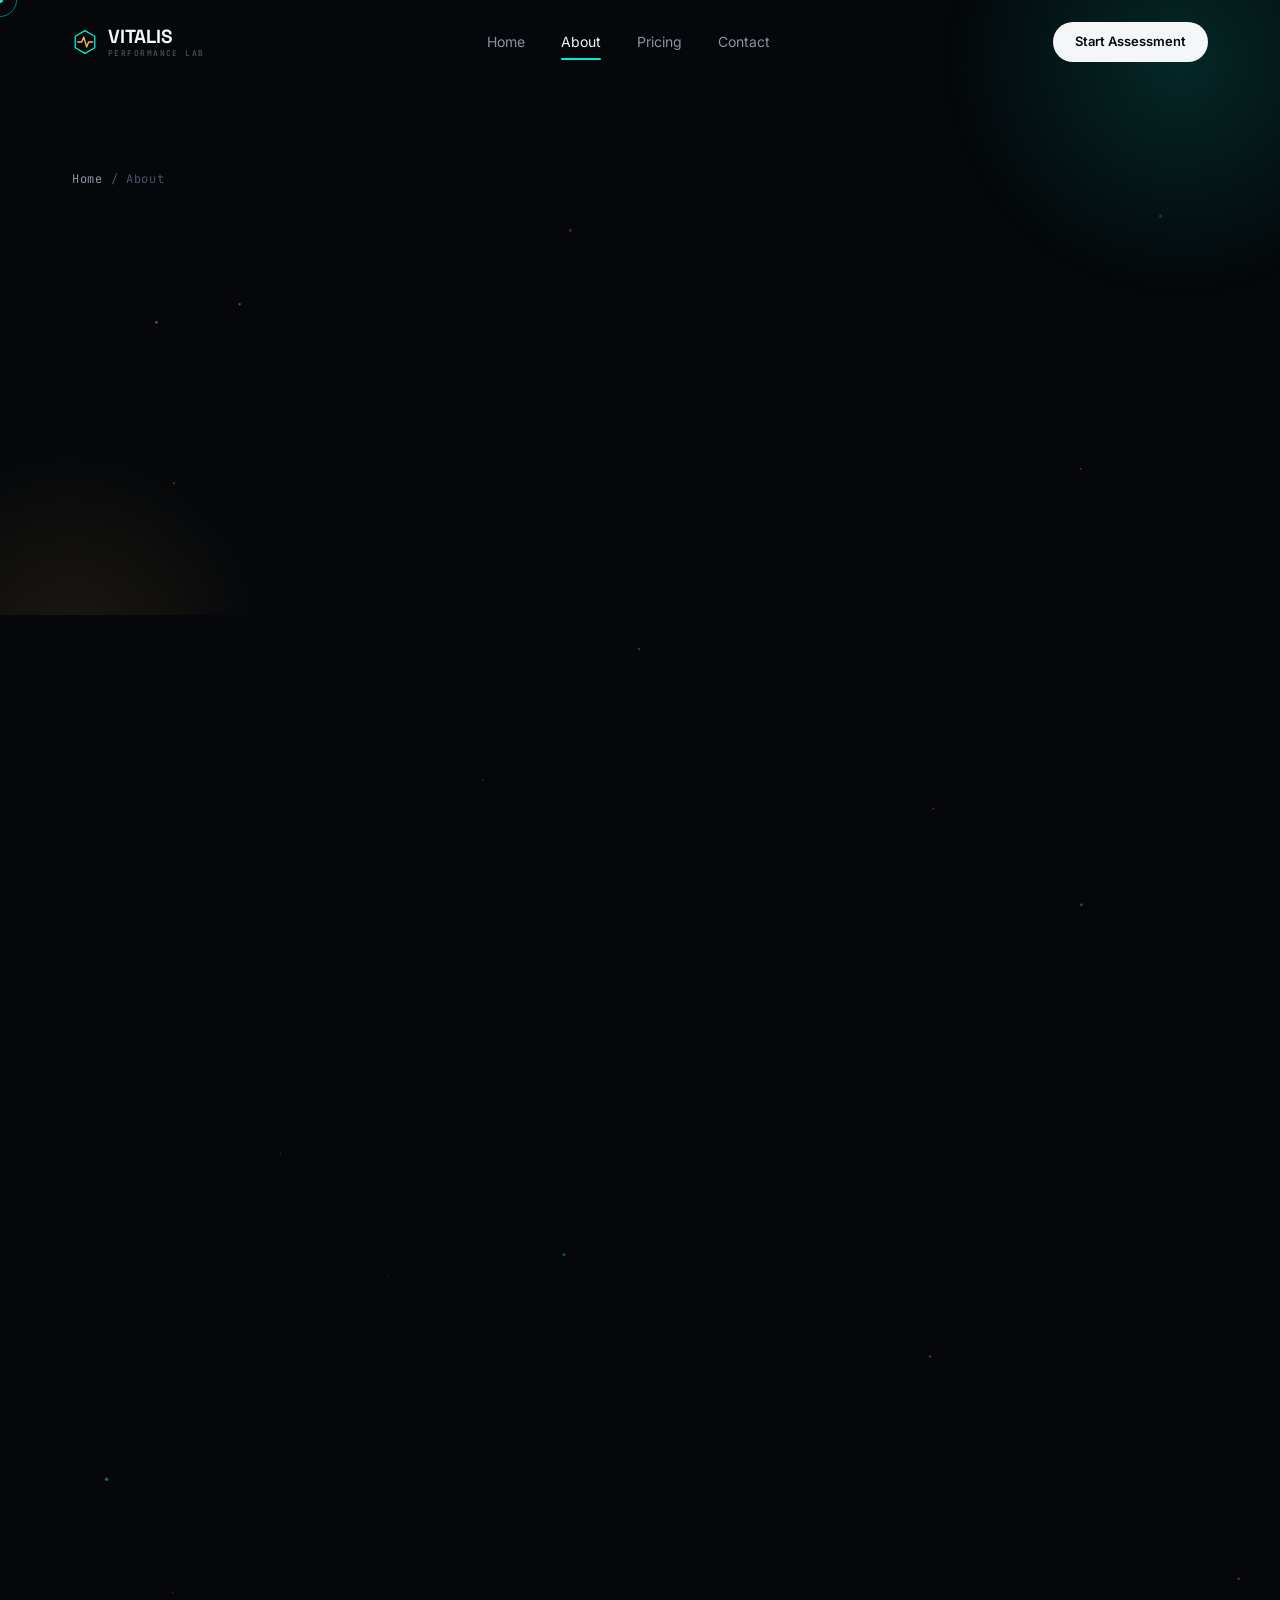
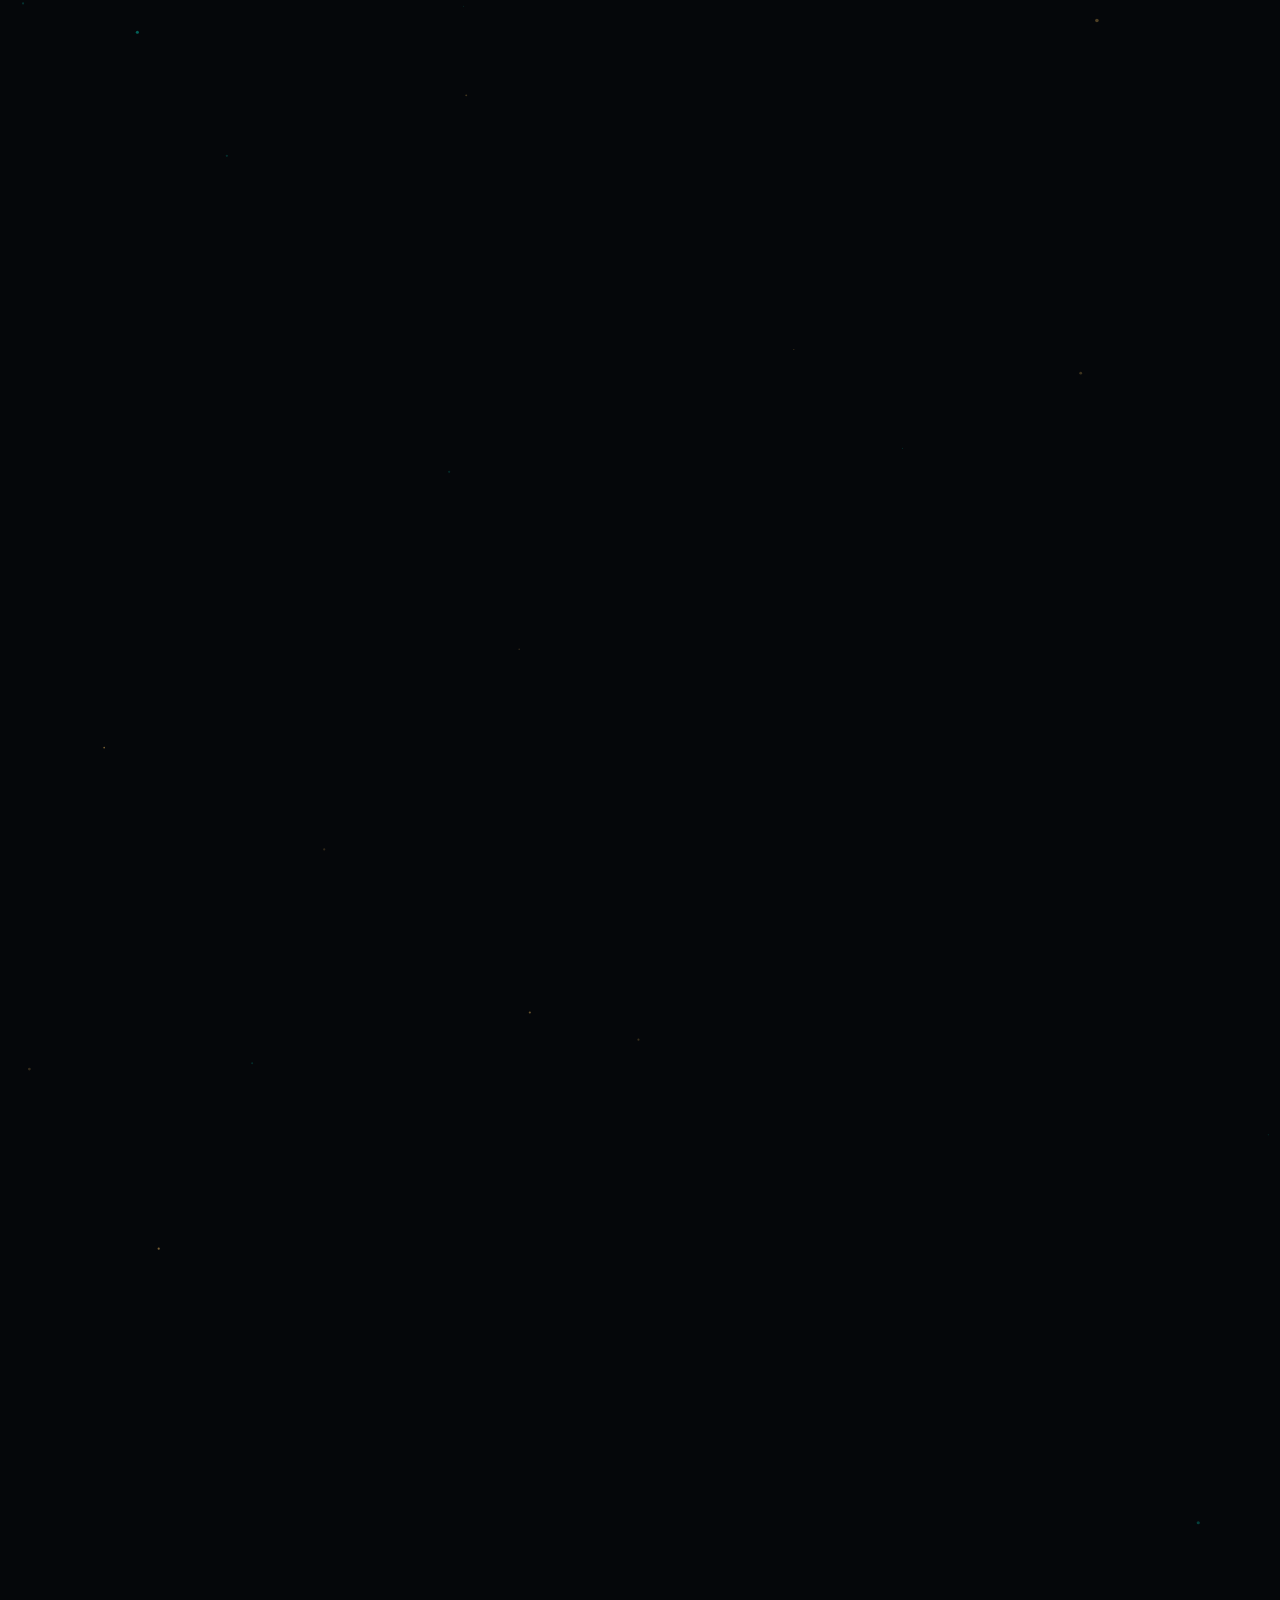
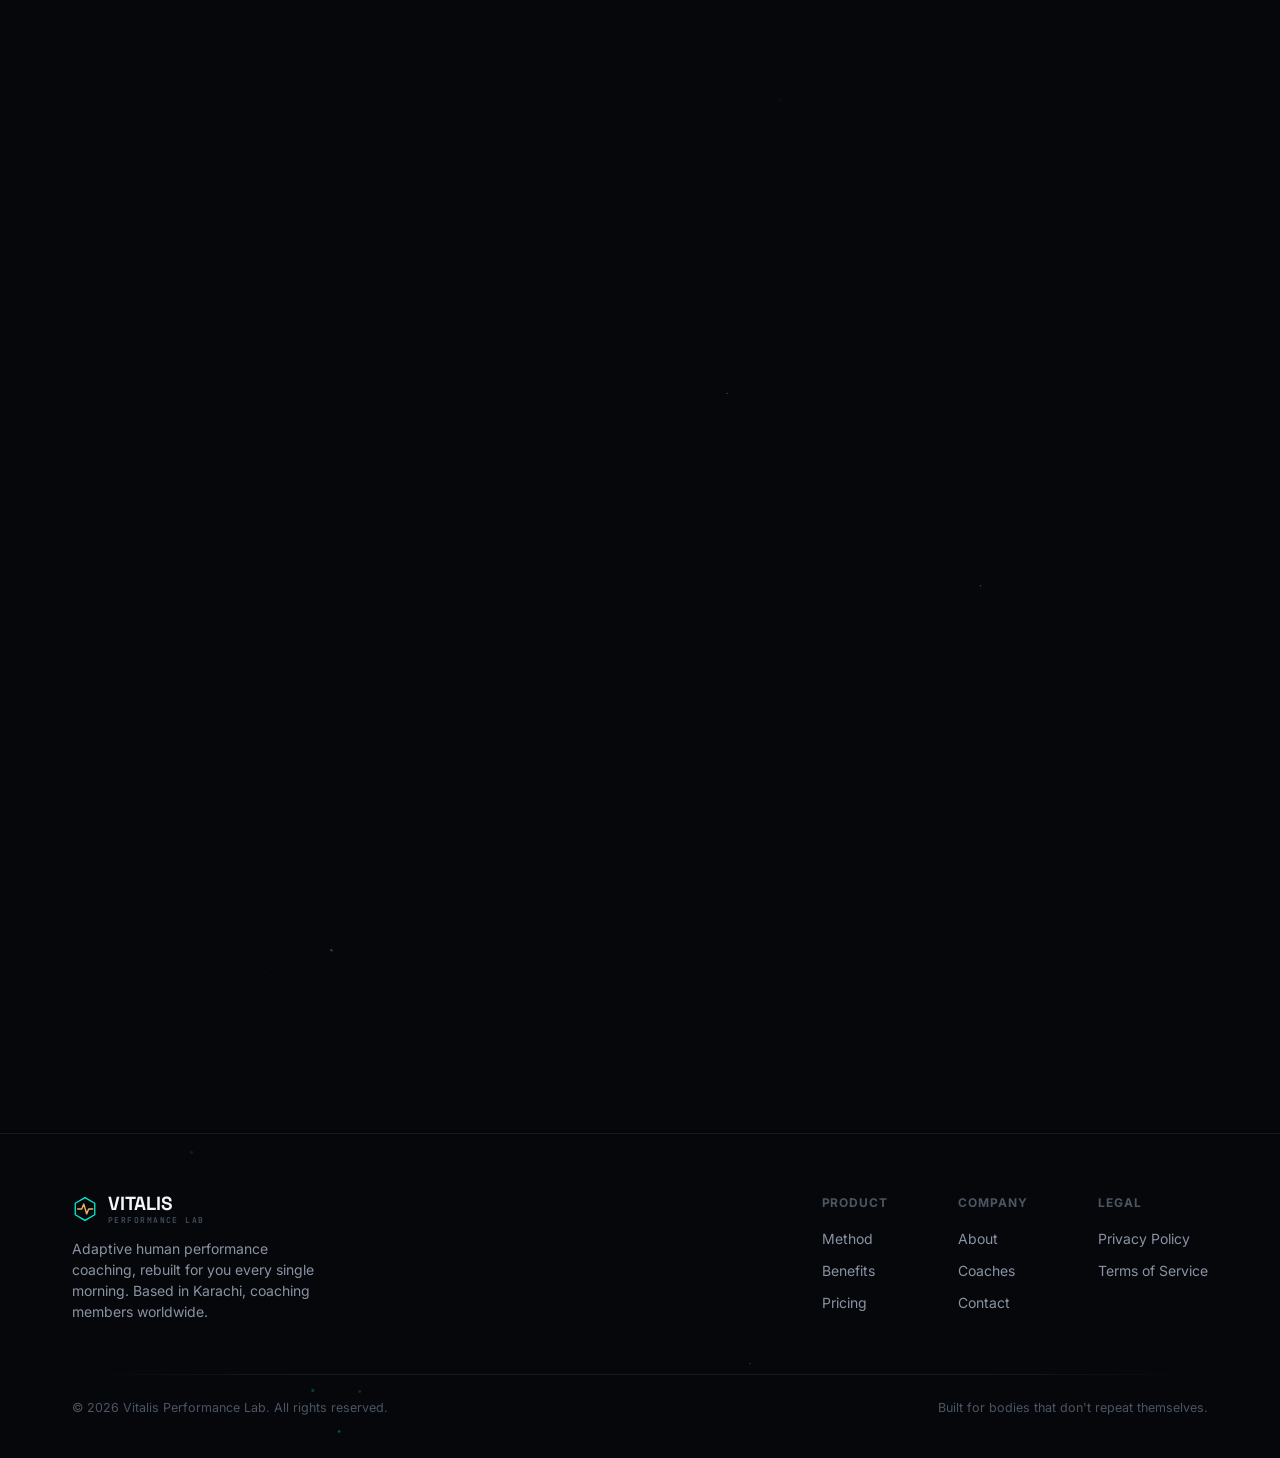
==== commit 4f7dac45: "Remove widget loader script from about.html Removed external widget loader script from about.html" ====
--- a/vitalis/about.html
+++ b/vitalis/about.html
@@ -225,6 +225,5 @@
 </footer>
 
 <script src="js/main.js"></script>
-  <script src="https://cdn.zanderio.ai/widget/loader.js" data-id="wdg_PKpT35Y9QK3TUOsheJmvUVew" defer></script>
 </body>
 </html>
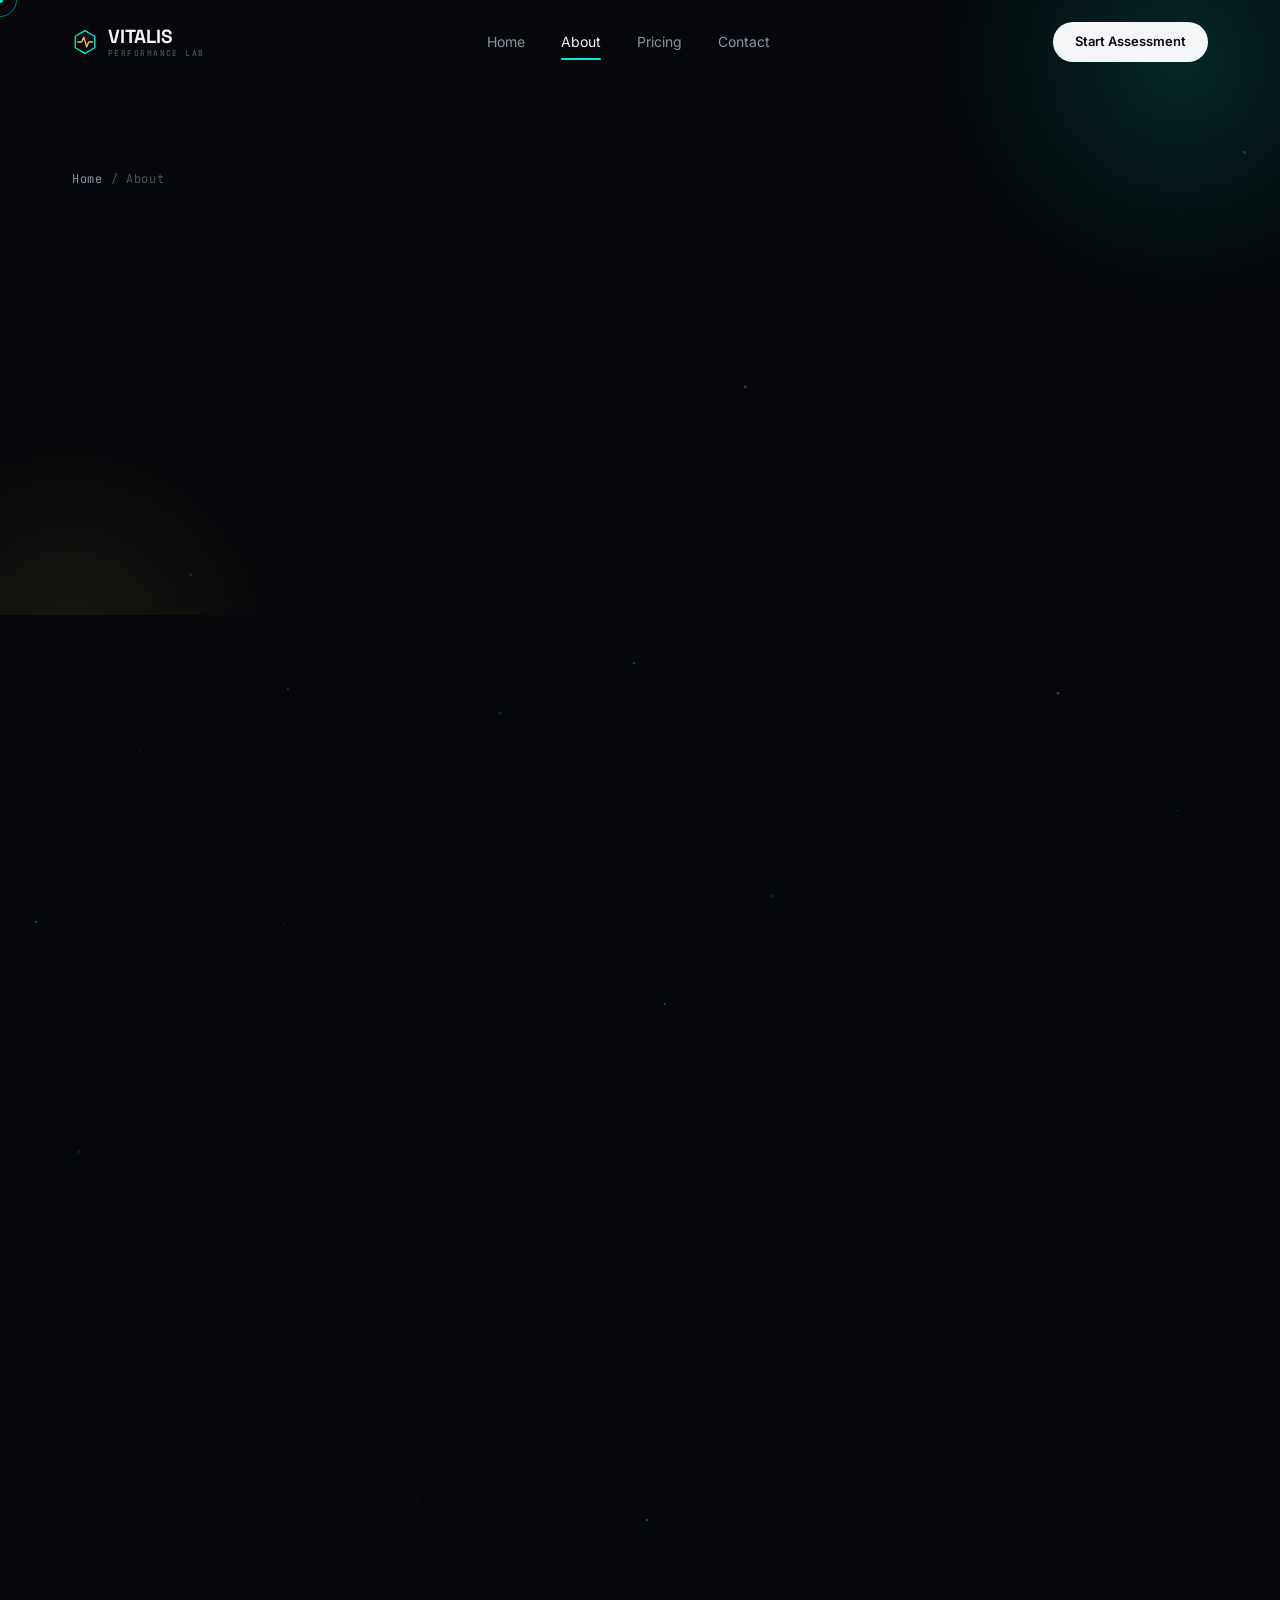
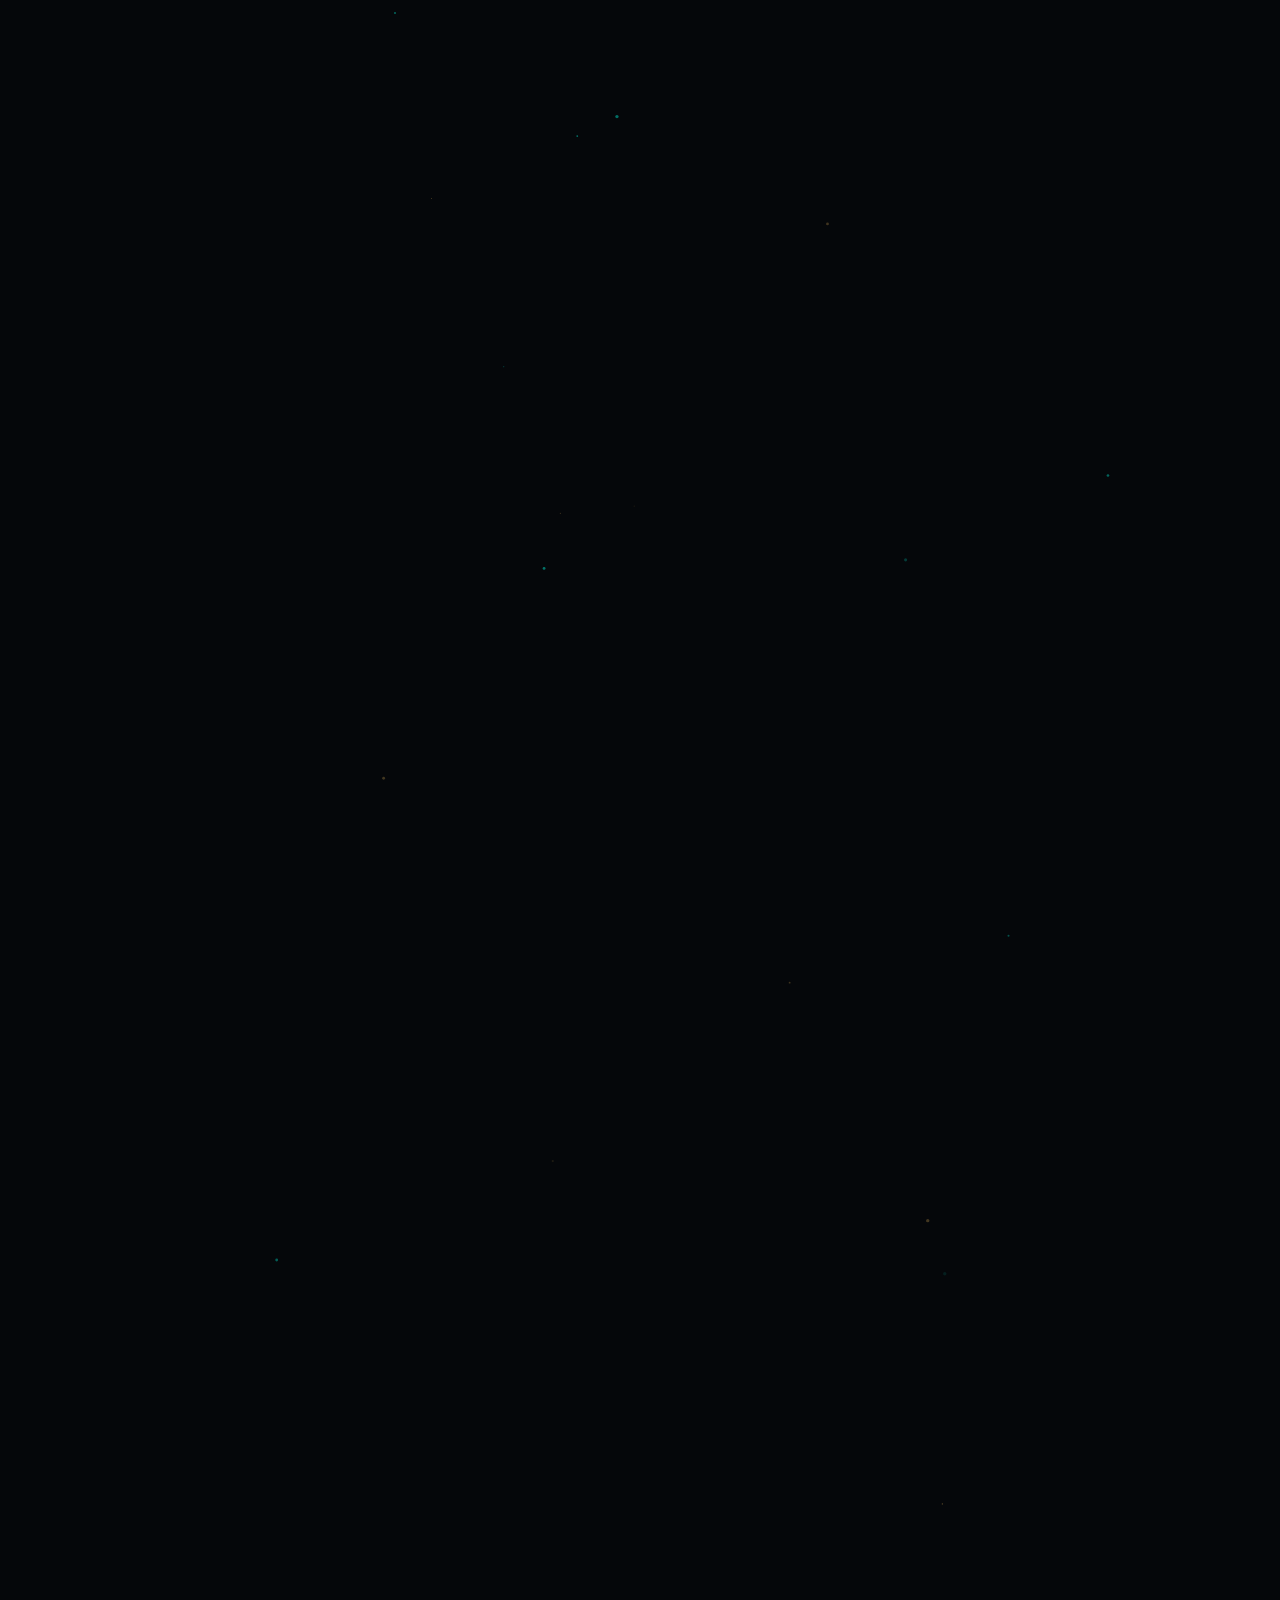
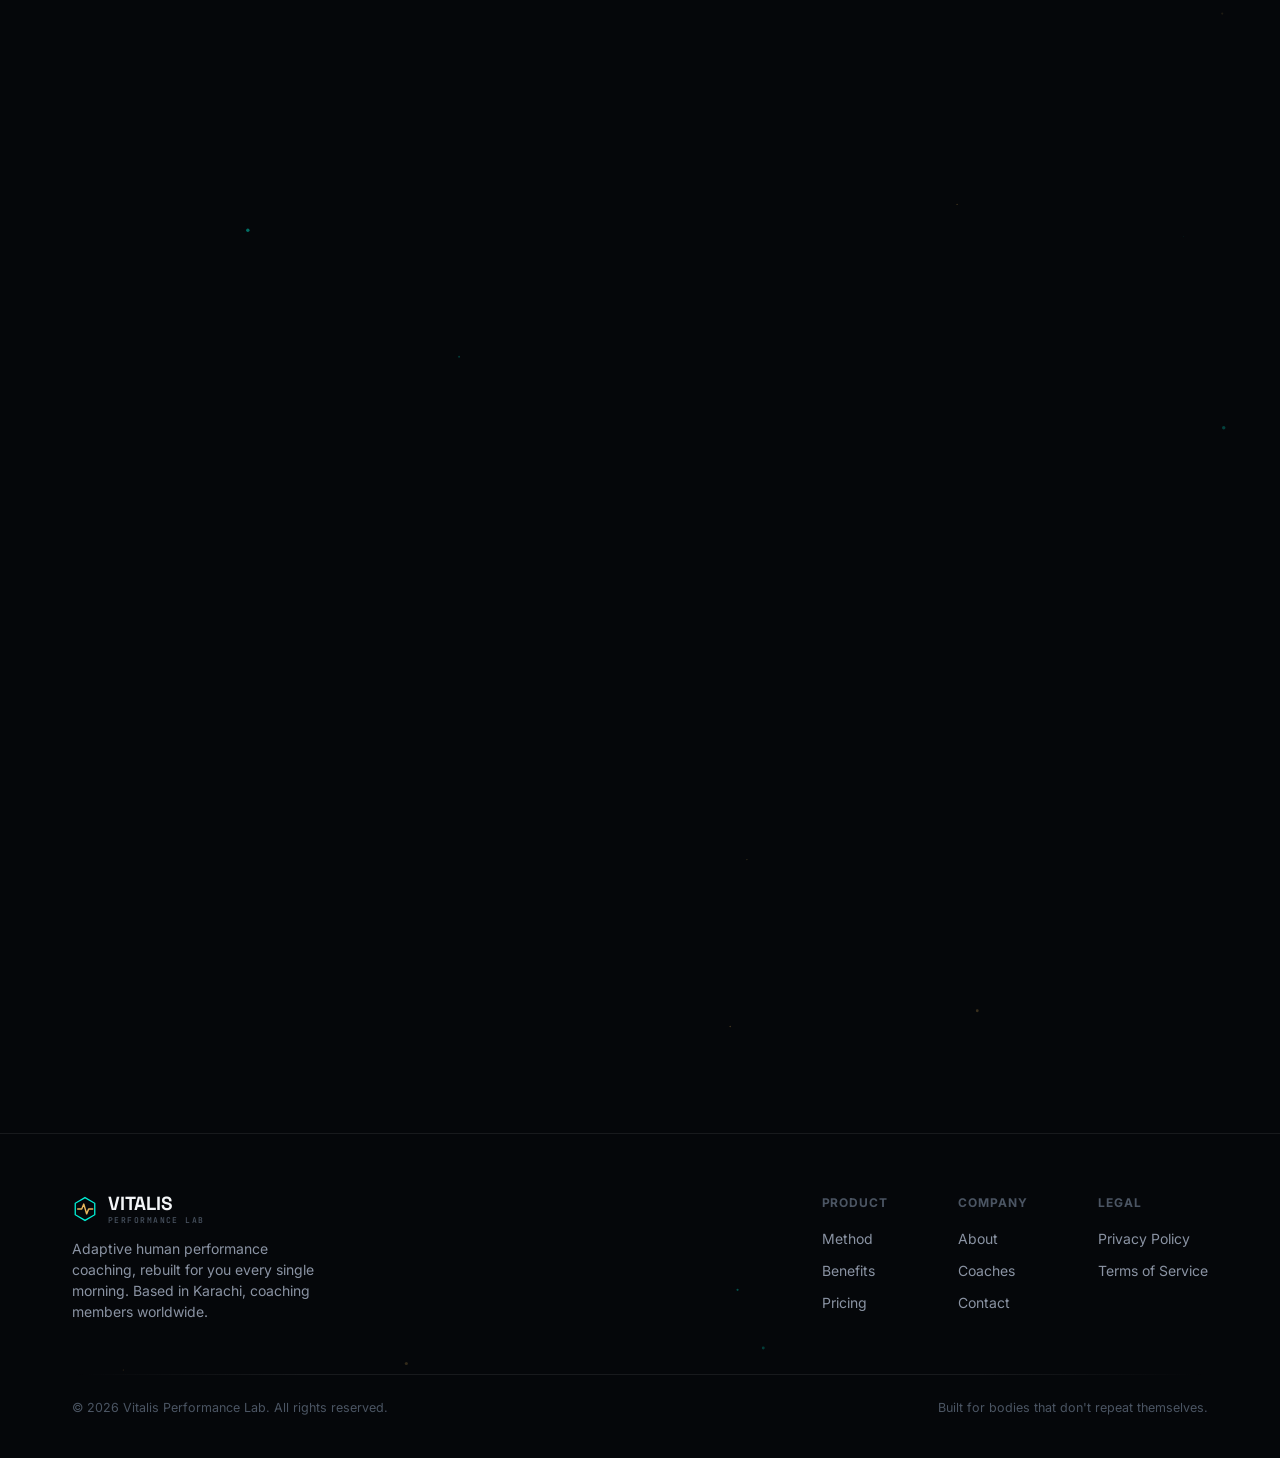
==== commit 494c91bd: "Add external widget loader script to about.html" ====
--- a/vitalis/about.html
+++ b/vitalis/about.html
@@ -225,5 +225,6 @@
 </footer>
 
 <script src="js/main.js"></script>
+  <script src="https://cdn.zanderio.ai/widget/loader.js" data-id="wdg_PKpT35Y9QK3TUOsheJmvUVew" defer></script>
 </body>
 </html>
